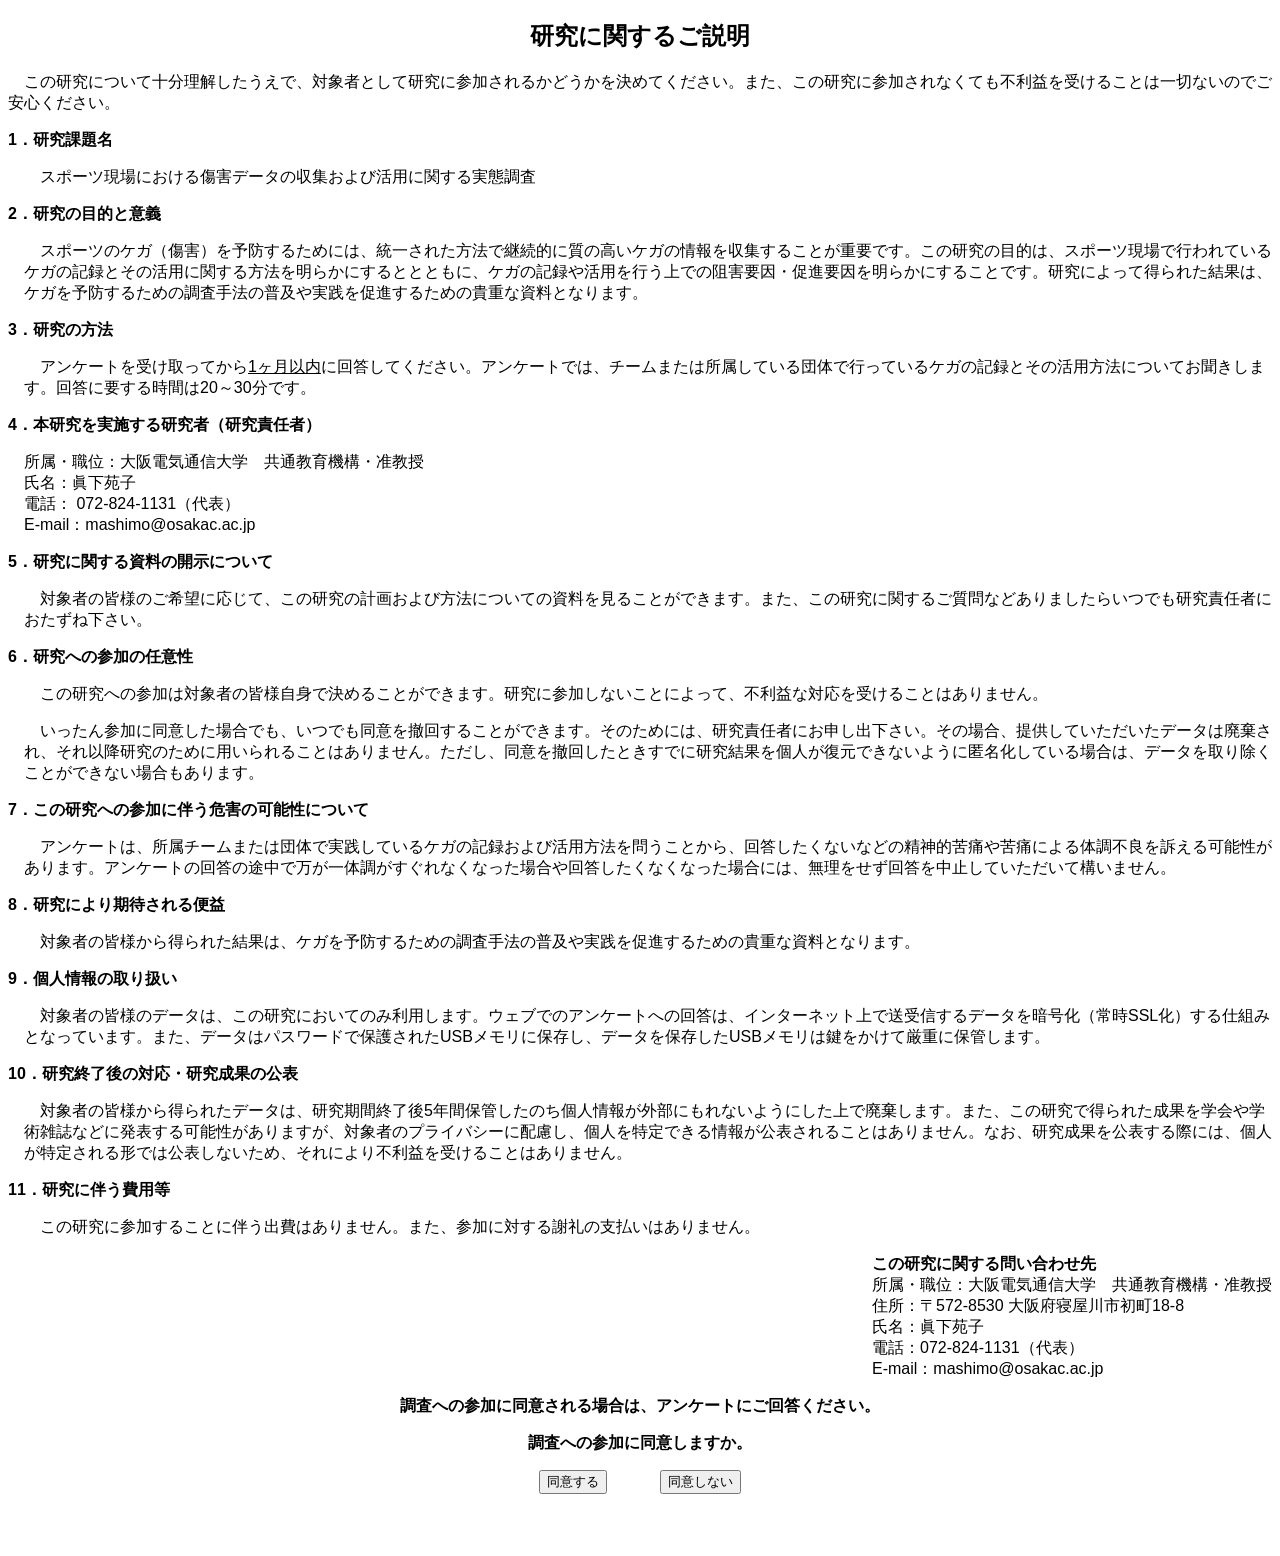
==== index.html @ c56d2116 "Add files via upload" ====
<!DOCTYPE html>
<html>
    <head>
        <meta http-equiv="content-type" content="text/html; charset=utf-8" />
        <meta name="format-detection" content="telephone=no">
        <title>ケガの記録と活用に関するアンケート</title>
        <script src="code.js" type="text/javascript" charset="utf-8"></script>
        <link href="style.css" rel="stylesheet" type="text/css">
    </head>
    <body>

<center>
<h2>研究に関するご説明</h2>
</center>
<p>　この研究について十分理解したうえで、対象者として研究に参加されるかどうかを決めてください。また、この研究に参加されなくても不利益を受けることは一切ないのでご安心ください。</p>

<p><b>1．研究課題名</b></p>
<p class="indent">スポーツ現場における傷害データの収集および活用に関する実態調査</p>

<p><b>2．研究の目的と意義</b></p>
<p class="indent">スポーツのケガ（傷害）を予防するためには、統一された方法で継続的に質の高いケガの情報を収集することが重要です。この研究の目的は、スポーツ現場で行われているケガの記録とその活用に関する方法を明らかにするととともに、ケガの記録や活用を行う上での阻害要因・促進要因を明らかにすることです。研究によって得られた結果は、ケガを予防するための調査手法の普及や実践を促進するための貴重な資料となります。</p>

<p><b>3．研究の方法 </b></p>
<p class="indent">アンケートを受け取ってから<u>1ヶ月以内</u>に回答してください。アンケートでは、チームまたは所属している団体で行っているケガの記録とその活用方法についてお聞きします。回答に要する時間は20～30分です。</p>

<p><b>4．本研究を実施する研究者（研究責任者）</b></p>
<p>　所属・職位：大阪電気通信大学　共通教育機構・准教授
<br>　氏名：眞下苑子
<br>　電話： 072-824-1131（代表）
<br>　E-mail：mashimo@osakac.ac.jp</p>

<p><b>5．研究に関する資料の開示について</b></p>
<p class="indent">対象者の皆様のご希望に応じて、この研究の計画および方法についての資料を見ることができます。また、この研究に関するご質問などありましたらいつでも研究責任者におたずね下さい。</p>

<p><b>6．研究への参加の任意性</b></p>
<p class="indent">この研究への参加は対象者の皆様自身で決めることができます。研究に参加しないことによって、不利益な対応を受けることはありません。</p>
<p class="indent">いったん参加に同意した場合でも、いつでも同意を撤回することができます。そのためには、研究責任者にお申し出下さい。その場合、提供していただいたデータは廃棄され、それ以降研究のために用いられることはありません。ただし、同意を撤回したときすでに研究結果を個人が復元できないように匿名化している場合は、データを取り除くことができない場合もあります。</p>

<p><b>7．この研究への参加に伴う危害の可能性について</b></p>
<p class="indent">アンケートは、所属チームまたは団体で実践しているケガの記録および活用方法を問うことから、回答したくないなどの精神的苦痛や苦痛による体調不良を訴える可能性があります。アンケートの回答の途中で万が一体調がすぐれなくなった場合や回答したくなくなった場合には、無理をせず回答を中止していただいて構いません。</p>

<p><b>8．研究により期待される便益</b></p> 
<p class="indent">対象者の皆様から得られた結果は、ケガを予防するための調査手法の普及や実践を促進するための貴重な資料となります。</p>

<p><b>9．個人情報の取り扱い</b></p>
<p class="indent">対象者の皆様のデータは、この研究においてのみ利用します。ウェブでのアンケートへの回答は、インターネット上で送受信するデータを暗号化（常時SSL化）する仕組みとなっています。また、データはパスワードで保護されたUSBメモリに保存し、データを保存したUSBメモリは鍵をかけて厳重に保管します。</p>

<p><b>10．研究終了後の対応・研究成果の公表</b></p>
<p class="indent">対象者の皆様から得られたデータは、研究期間終了後5年間保管したのち個人情報が外部にもれないようにした上で廃棄します。また、この研究で得られた成果を学会や学術雑誌などに発表する可能性がありますが、対象者のプライバシーに配慮し、個人を特定できる情報が公表されることはありません。なお、研究成果を公表する際には、個人が特定される形では公表しないため、それにより不利益を受けることはありません。</p>

<p><b>11．研究に伴う費用等</b></p>
<p class="indent">この研究に参加することに伴う出費はありません。また、参加に対する謝礼の支払いはありません。</p>

<div class="right">
    <div>
<b>この研究に関する問い合わせ先</b>
<br>所属・職位：大阪電気通信大学　共通教育機構・准教授
<br>住所：〒572-8530  大阪府寝屋川市初町18-8
<br>氏名：眞下苑子 
<br>電話：072-824-1131（代表）
<br>E-mail：mashimo@osakac.ac.jp
    </div>
</div>

<center>
<p><b>調査への参加に同意される場合は、アンケートにご回答ください。</b></p>
<p><b>調査への参加に同意しますか。</b></p>
<button type="button" onclick="location.href='form.html'">同意する</button>
　　　<button type="button" onclick="location.href='disagree.html'">同意しない</button>
</center>
<br>
<br>
<br>
    </body>
</html>
---- style.css ----
.table{
    display: table;
    table-layout: fixed;
    width: 100%;
}

.table .row{
    display: table-row;
}

.table .cellL{
    display: table-cell;
    border: 1px solid #000000;
    text-align: left;
    vertical-align: middle;
    padding: 0.5em;
    width:50%;
}

.table .cellC{
    display: table-cell;
    border: 1px solid #000000;
    text-align: center;
    vertical-align: middle;
    padding: 0.5em;
}

.table .cellCw{
    display: table-cell;
    border: 1px solid #000000;
    text-align: center;
    vertical-align: middle;
    padding: 0.5em;
}

.table .cellR{
    display: table-cell;
    border: 1px solid #000000;
    text-align: right;
    vertical-align: middle;
    padding: 0.5em;
}

.table .cellJ{
    display: table-cell;
    border: 1px solid #000000;
    text-align: justify;
    text-align-last: justify;
    vertical-align: middle;
    padding: 0.5em;
}

/*波線*/
.wavyline{
    text-decoration: underline;
    text-decoration-style: wavy;
}

/*改行なし*/
.nowrap{
    white-space: nowrap;
}

/*メイリオ*/
body{
    font-family:'メイリオ', 'Meiryo','ＭＳ ゴシック','Hiragino Kaku Gothic ProN','ヒラギノ角ゴ ProN W3',sans-serif;
}

p{
    font-family:'メイリオ', 'Meiryo','ＭＳ ゴシック','Hiragino Kaku Gothic ProN','ヒラギノ角ゴ ProN W3',sans-serif;
}

p.indent{
    text-indent: 1em;
    padding-left: 1em;
}

h2{
    font-family:'メイリオ', 'Meiryo','ＭＳ ゴシック','Hiragino Kaku Gothic ProN','ヒラギノ角ゴ ProN W3',sans-serif;
}

/*テキストボックス*/
.txtbox{
    width: 100em;
    max-width: 100%;
}

.right{
    display: flex;
    justify-content: flex-end;
}

.left{
    text-align: left;
}
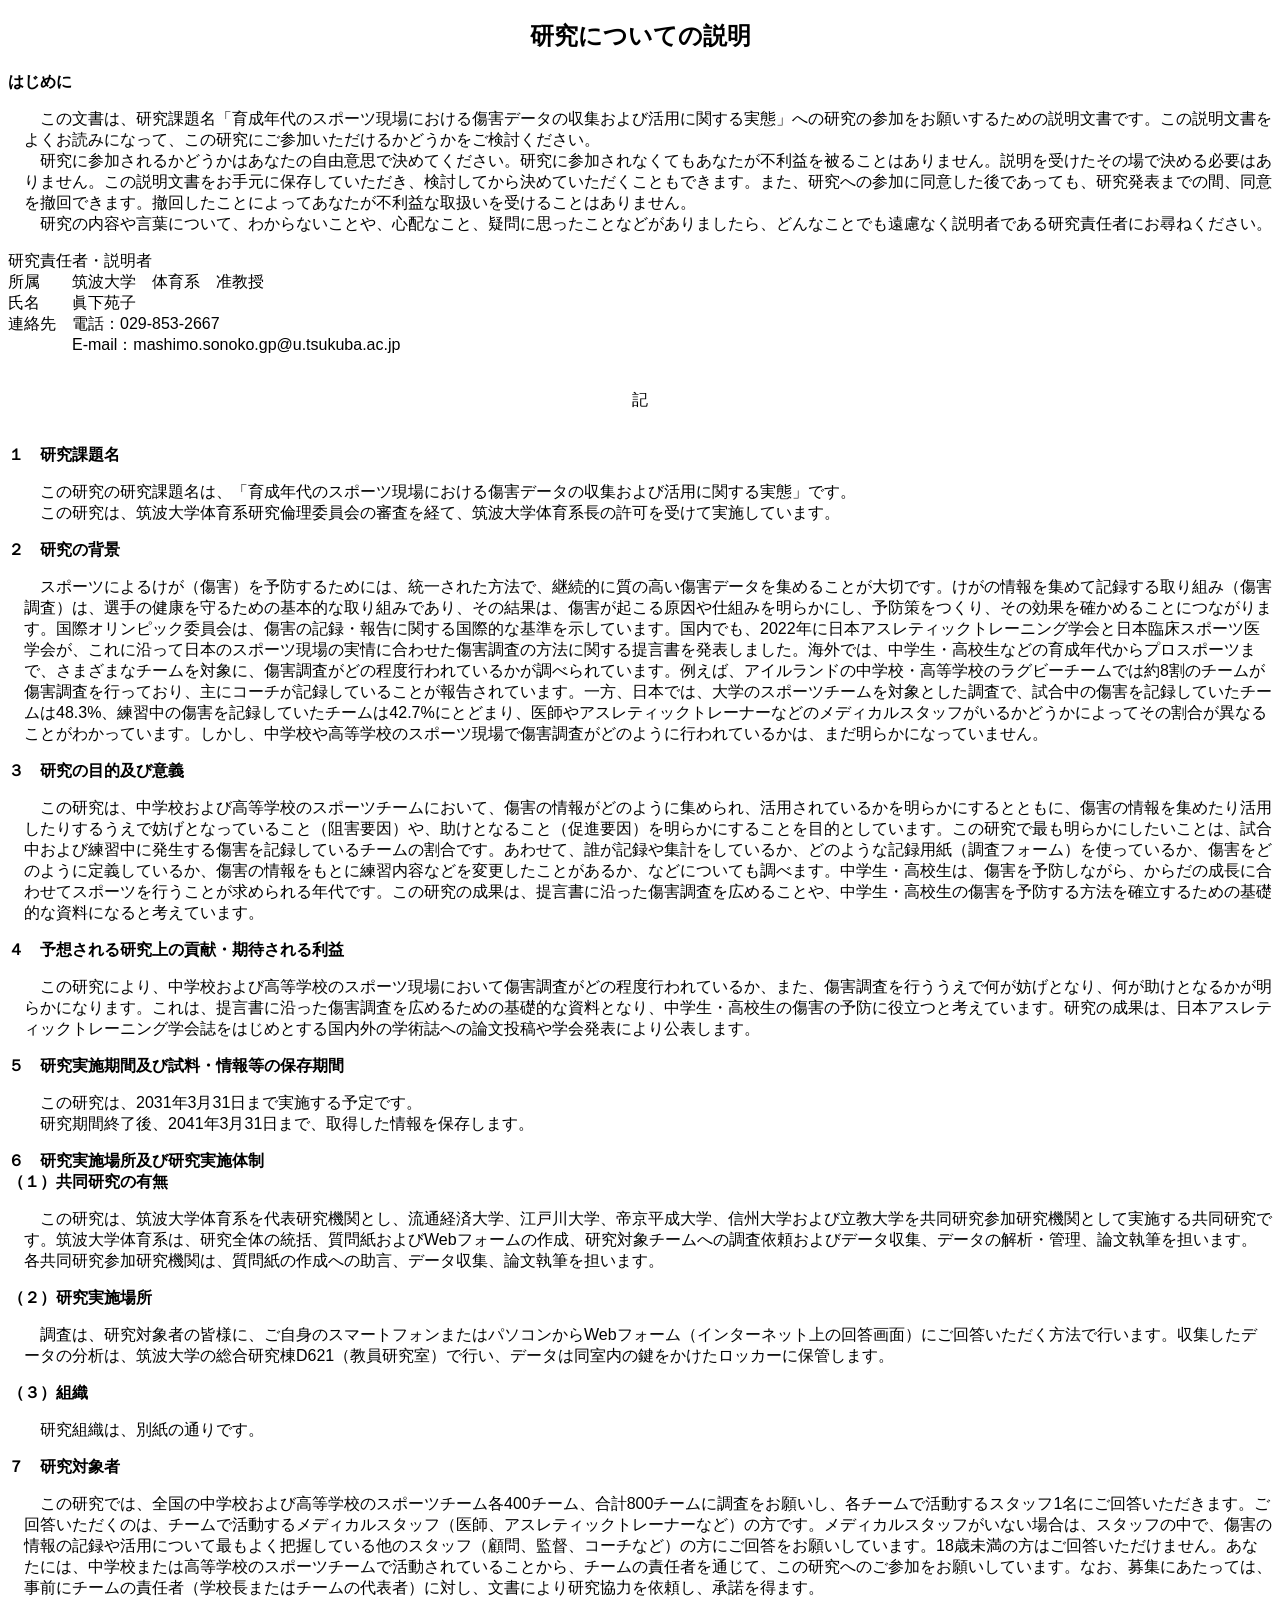
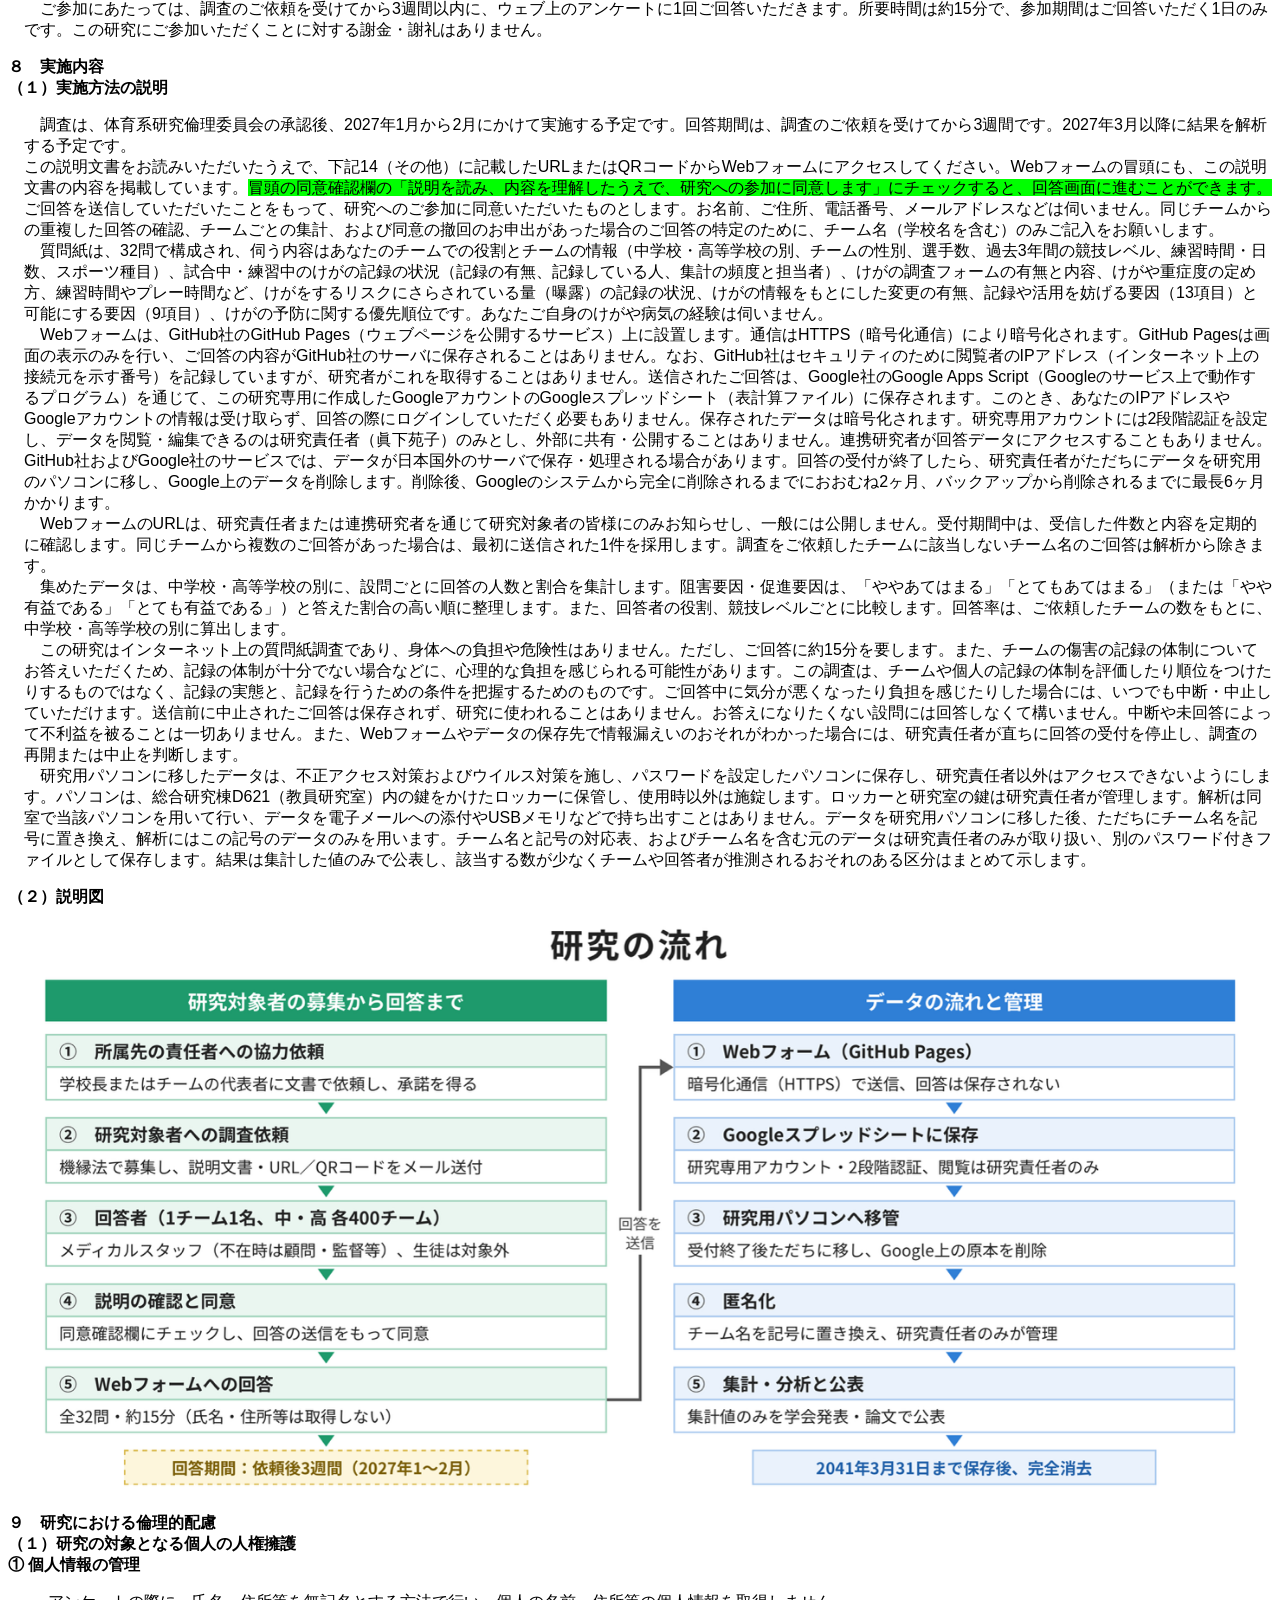
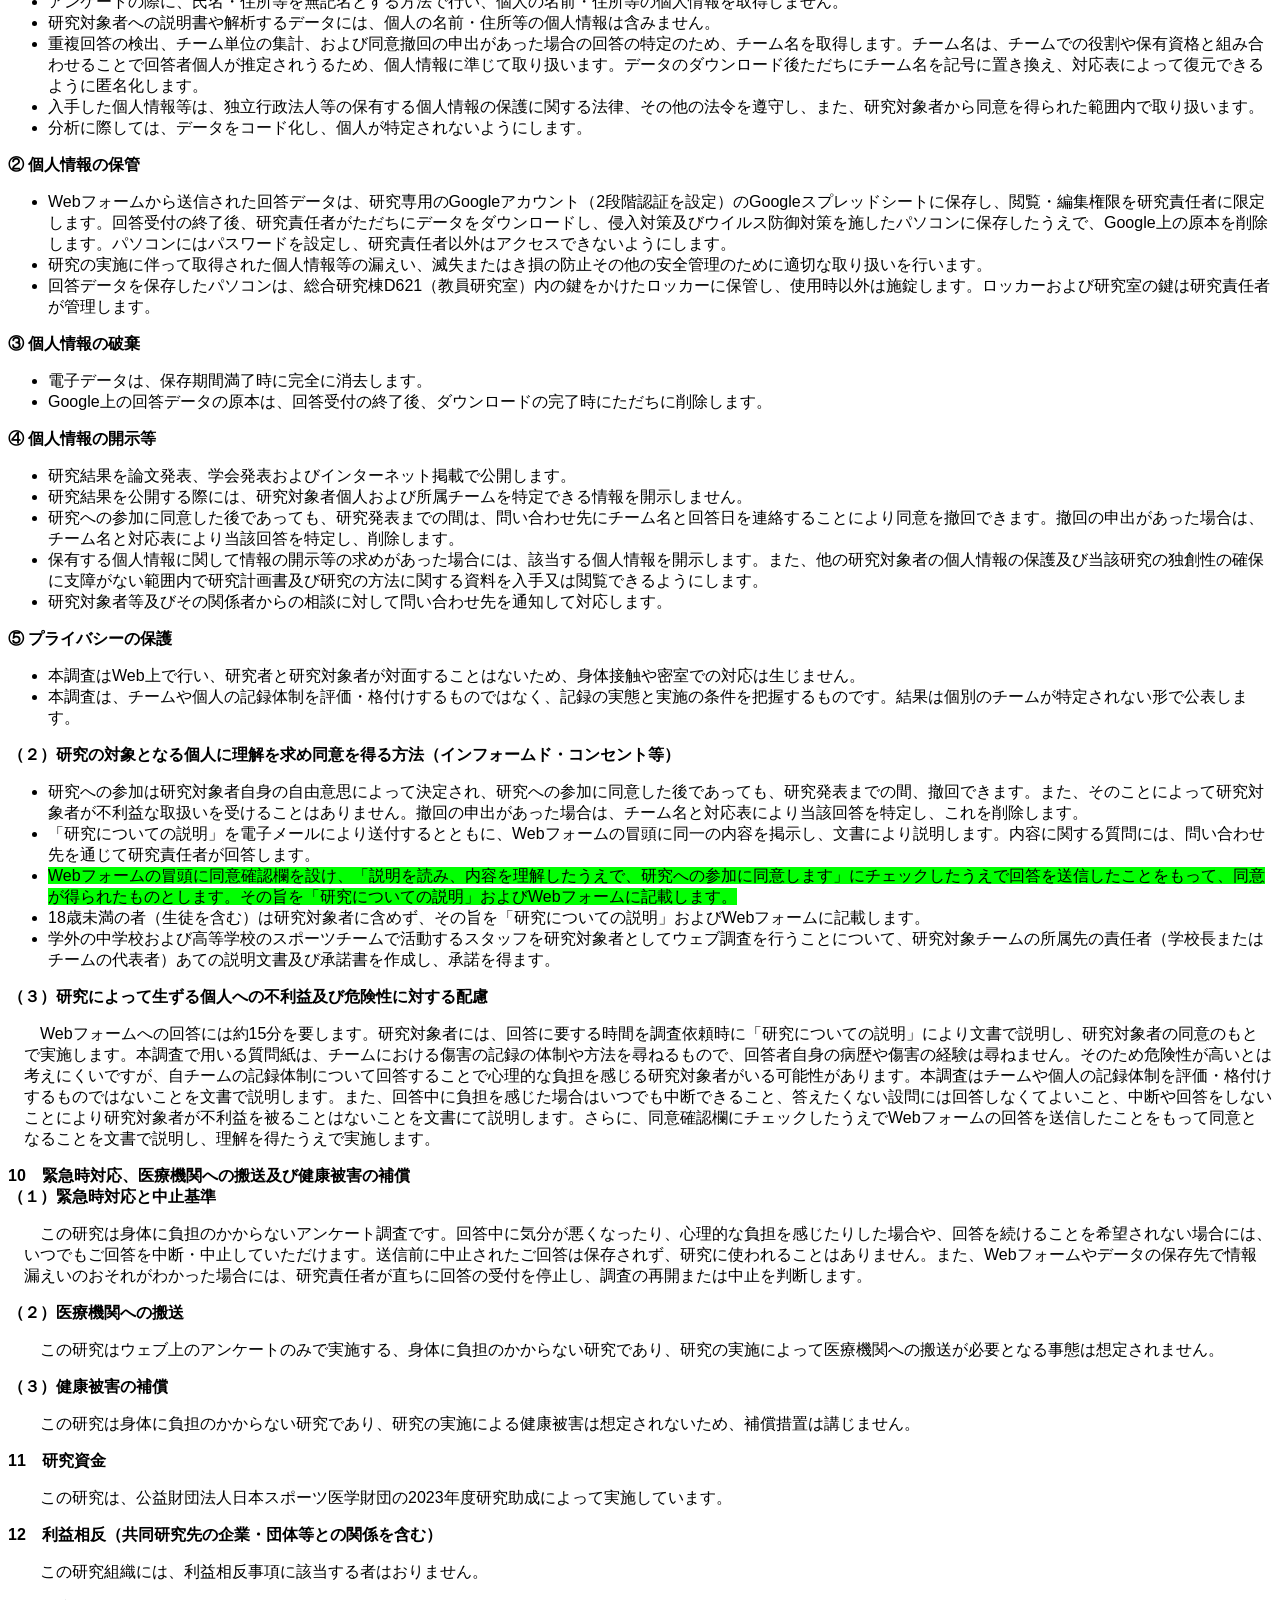
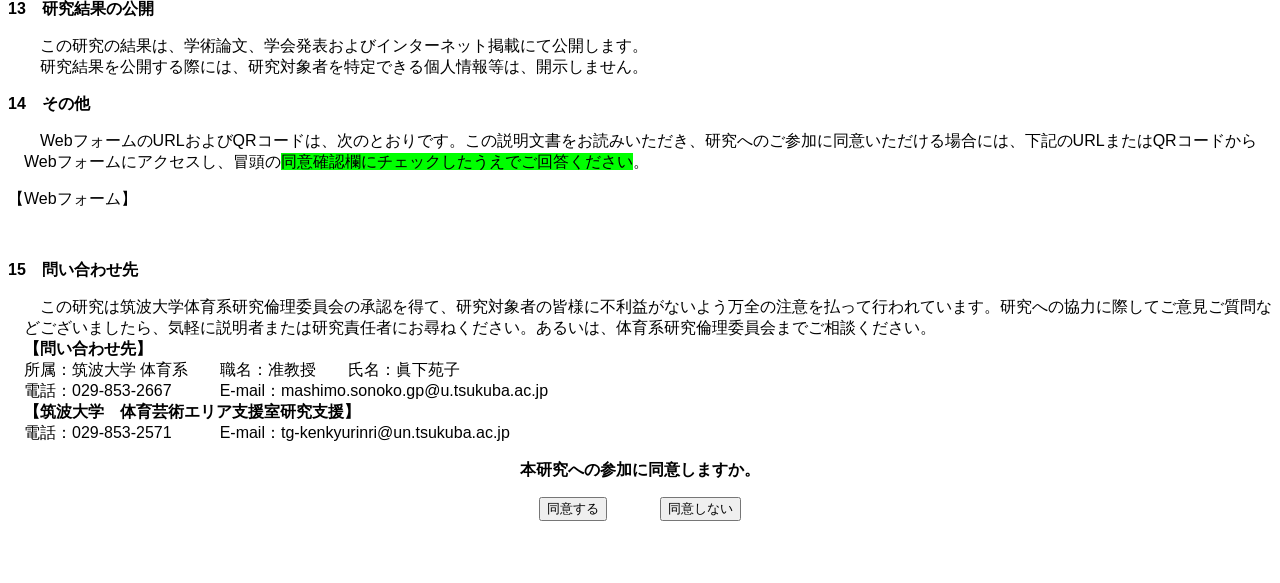
==== commit 2a727128: "Add files via upload" ====
--- a/index.html
+++ b/index.html
@@ -10,62 +10,153 @@
     <body>
 
 <center>
-<h2>研究に関するご説明</h2>
+<h2>研究についての説明</h2>
 </center>
-<p>　この研究について十分理解したうえで、対象者として研究に参加されるかどうかを決めてください。また、この研究に参加されなくても不利益を受けることは一切ないのでご安心ください。</p>
+<p><b>はじめに</b></p>
+<p class="indent">この文書は、研究課題名「育成年代のスポーツ現場における傷害データの収集および活用に関する実態」への研究の参加をお願いするための説明文書です。この説明文書をよくお読みになって、この研究にご参加いただけるかどうかをご検討ください。
+<br>　研究に参加されるかどうかはあなたの自由意思で決めてください。研究に参加されなくてもあなたが不利益を被ることはありません。説明を受けたその場で決める必要はありません。この説明文書をお手元に保存していただき、検討してから決めていただくこともできます。また、研究への参加に同意した後であっても、研究発表までの間、同意を撤回できます。撤回したことによってあなたが不利益な取扱いを受けることはありません。
+<br>　研究の内容や言葉について、わからないことや、心配なこと、疑問に思ったことなどがありましたら、どんなことでも遠慮なく説明者である研究責任者にお尋ねください。</p>
 
-<p><b>1．研究課題名</b></p>
-<p class="indent">スポーツ現場における傷害データの収集および活用に関する実態調査</p>
+<p>研究責任者・説明者
+<br>所属　　筑波大学　体育系　准教授
+<br>氏名　　眞下苑子
+<br>連絡先　電話：029-853-2667
+<br>　　　　E-mail：mashimo.sonoko.gp@u.tsukuba.ac.jp</p>
 
-<p><b>2．研究の目的と意義</b></p>
-<p class="indent">スポーツのケガ（傷害）を予防するためには、統一された方法で継続的に質の高いケガの情報を収集することが重要です。この研究の目的は、スポーツ現場で行われているケガの記録とその活用に関する方法を明らかにするととともに、ケガの記録や活用を行う上での阻害要因・促進要因を明らかにすることです。研究によって得られた結果は、ケガを予防するための調査手法の普及や実践を促進するための貴重な資料となります。</p>
+<br>
+<center>
+記
+</center>
+<br>
 
-<p><b>3．研究の方法 </b></p>
-<p class="indent">アンケートを受け取ってから<u>1ヶ月以内</u>に回答してください。アンケートでは、チームまたは所属している団体で行っているケガの記録とその活用方法についてお聞きします。回答に要する時間は20～30分です。</p>
+<p><b>１　研究課題名</b></p>
+<p class="indent">この研究の研究課題名は、「育成年代のスポーツ現場における傷害データの収集および活用に関する実態」です。
+<br>　この研究は、筑波大学体育系研究倫理委員会の審査を経て、筑波大学体育系長の許可を受けて実施しています。</p>
 
-<p><b>4．本研究を実施する研究者（研究責任者）</b></p>
-<p>　所属・職位：大阪電気通信大学　共通教育機構・准教授
-<br>　氏名：眞下苑子
-<br>　電話： 072-824-1131（代表）
-<br>　E-mail：mashimo@osakac.ac.jp</p>
+<p><b>２　研究の背景</b></p>
+<p class="indent">スポーツによるけが（傷害）を予防するためには、統一された方法で、継続的に質の高い傷害データを集めることが大切です。けがの情報を集めて記録する取り組み（傷害調査）は、選手の健康を守るための基本的な取り組みであり、その結果は、傷害が起こる原因や仕組みを明らかにし、予防策をつくり、その効果を確かめることにつながります。国際オリンピック委員会は、傷害の記録・報告に関する国際的な基準を示しています。国内でも、2022年に日本アスレティックトレーニング学会と日本臨床スポーツ医学会が、これに沿って日本のスポーツ現場の実情に合わせた傷害調査の方法に関する提言書を発表しました。海外では、中学生・高校生などの育成年代からプロスポーツまで、さまざまなチームを対象に、傷害調査がどの程度行われているかが調べられています。例えば、アイルランドの中学校・高等学校のラグビーチームでは約8割のチームが傷害調査を行っており、主にコーチが記録していることが報告されています。一方、日本では、大学のスポーツチームを対象とした調査で、試合中の傷害を記録していたチームは48.3%、練習中の傷害を記録していたチームは42.7%にとどまり、医師やアスレティックトレーナーなどのメディカルスタッフがいるかどうかによってその割合が異なることがわかっています。しかし、中学校や高等学校のスポーツ現場で傷害調査がどのように行われているかは、まだ明らかになっていません。</p>
 
-<p><b>5．研究に関する資料の開示について</b></p>
-<p class="indent">対象者の皆様のご希望に応じて、この研究の計画および方法についての資料を見ることができます。また、この研究に関するご質問などありましたらいつでも研究責任者におたずね下さい。</p>
+<p><b>３　研究の目的及び意義</b></p>
+<p class="indent">この研究は、中学校および高等学校のスポーツチームにおいて、傷害の情報がどのように集められ、活用されているかを明らかにするとともに、傷害の情報を集めたり活用したりするうえで妨げとなっていること（阻害要因）や、助けとなること（促進要因）を明らかにすることを目的としています。この研究で最も明らかにしたいことは、試合中および練習中に発生する傷害を記録しているチームの割合です。あわせて、誰が記録や集計をしているか、どのような記録用紙（調査フォーム）を使っているか、傷害をどのように定義しているか、傷害の情報をもとに練習内容などを変更したことがあるか、などについても調べます。中学生・高校生は、傷害を予防しながら、からだの成長に合わせてスポーツを行うことが求められる年代です。この研究の成果は、提言書に沿った傷害調査を広めることや、中学生・高校生の傷害を予防する方法を確立するための基礎的な資料になると考えています。</p>
 
-<p><b>6．研究への参加の任意性</b></p>
-<p class="indent">この研究への参加は対象者の皆様自身で決めることができます。研究に参加しないことによって、不利益な対応を受けることはありません。</p>
-<p class="indent">いったん参加に同意した場合でも、いつでも同意を撤回することができます。そのためには、研究責任者にお申し出下さい。その場合、提供していただいたデータは廃棄され、それ以降研究のために用いられることはありません。ただし、同意を撤回したときすでに研究結果を個人が復元できないように匿名化している場合は、データを取り除くことができない場合もあります。</p>
+<p><b>４　予想される研究上の貢献・期待される利益</b></p>
+<p class="indent">この研究により、中学校および高等学校のスポーツ現場において傷害調査がどの程度行われているか、また、傷害調査を行ううえで何が妨げとなり、何が助けとなるかが明らかになります。これは、提言書に沿った傷害調査を広めるための基礎的な資料となり、中学生・高校生の傷害の予防に役立つと考えています。研究の成果は、日本アスレティックトレーニング学会誌をはじめとする国内外の学術誌への論文投稿や学会発表により公表します。</p>
 
-<p><b>7．この研究への参加に伴う危害の可能性について</b></p>
-<p class="indent">アンケートは、所属チームまたは団体で実践しているケガの記録および活用方法を問うことから、回答したくないなどの精神的苦痛や苦痛による体調不良を訴える可能性があります。アンケートの回答の途中で万が一体調がすぐれなくなった場合や回答したくなくなった場合には、無理をせず回答を中止していただいて構いません。</p>
+<p><b>５　研究実施期間及び試料・情報等の保存期間</b></p>
+<p class="indent">この研究は、2031年3月31日まで実施する予定です。
+<br>　研究期間終了後、2041年3月31日まで、取得した情報を保存します。</p>
 
-<p><b>8．研究により期待される便益</b></p> 
-<p class="indent">対象者の皆様から得られた結果は、ケガを予防するための調査手法の普及や実践を促進するための貴重な資料となります。</p>
+<p><b>６　研究実施場所及び研究実施体制
+<br>（１）共同研究の有無</b></p>
+<p class="indent">この研究は、筑波大学体育系を代表研究機関とし、流通経済大学、江戸川大学、帝京平成大学、信州大学および立教大学を共同研究参加研究機関として実施する共同研究です。筑波大学体育系は、研究全体の統括、質問紙およびWebフォームの作成、研究対象チームへの調査依頼およびデータ収集、データの解析・管理、論文執筆を担います。各共同研究参加研究機関は、質問紙の作成への助言、データ収集、論文執筆を担います。</p>
 
-<p><b>9．個人情報の取り扱い</b></p>
-<p class="indent">対象者の皆様のデータは、この研究においてのみ利用します。ウェブでのアンケートへの回答は、インターネット上で送受信するデータを暗号化（常時SSL化）する仕組みとなっています。また、データはパスワードで保護されたUSBメモリに保存し、データを保存したUSBメモリは鍵をかけて厳重に保管します。</p>
+<p><b>（２）研究実施場所</b></p>
+<p class="indent">調査は、研究対象者の皆様に、ご自身のスマートフォンまたはパソコンからWebフォーム（インターネット上の回答画面）にご回答いただく方法で行います。収集したデータの分析は、筑波大学の総合研究棟D621（教員研究室）で行い、データは同室内の鍵をかけたロッカーに保管します。</p>
 
-<p><b>10．研究終了後の対応・研究成果の公表</b></p>
-<p class="indent">対象者の皆様から得られたデータは、研究期間終了後5年間保管したのち個人情報が外部にもれないようにした上で廃棄します。また、この研究で得られた成果を学会や学術雑誌などに発表する可能性がありますが、対象者のプライバシーに配慮し、個人を特定できる情報が公表されることはありません。なお、研究成果を公表する際には、個人が特定される形では公表しないため、それにより不利益を受けることはありません。</p>
+<p><b>（３）組織</b></p>
+<p class="indent">研究組織は、別紙の通りです。</p>
 
-<p><b>11．研究に伴う費用等</b></p>
-<p class="indent">この研究に参加することに伴う出費はありません。また、参加に対する謝礼の支払いはありません。</p>
+<p><b>７　研究対象者</b></p>
+<p class="indent">この研究では、全国の中学校および高等学校のスポーツチーム各400チーム、合計800チームに調査をお願いし、各チームで活動するスタッフ1名にご回答いただきます。ご回答いただくのは、チームで活動するメディカルスタッフ（医師、アスレティックトレーナーなど）の方です。メディカルスタッフがいない場合は、スタッフの中で、傷害の情報の記録や活用について最もよく把握している他のスタッフ（顧問、監督、コーチなど）の方にご回答をお願いしています。18歳未満の方はご回答いただけません。あなたには、中学校または高等学校のスポーツチームで活動されていることから、チームの責任者を通じて、この研究へのご参加をお願いしています。なお、募集にあたっては、事前にチームの責任者（学校長またはチームの代表者）に対し、文書により研究協力を依頼し、承諾を得ます。
+<br>　ご参加にあたっては、調査のご依頼を受けてから3週間以内に、ウェブ上のアンケートに1回ご回答いただきます。所要時間は約15分で、参加期間はご回答いただく1日のみです。この研究にご参加いただくことに対する謝金・謝礼はありません。</p>
 
-<div class="right">
-    <div>
-<b>この研究に関する問い合わせ先</b>
-<br>所属・職位：大阪電気通信大学　共通教育機構・准教授
-<br>住所：〒572-8530  大阪府寝屋川市初町18-8
-<br>氏名：眞下苑子 
-<br>電話：072-824-1131（代表）
-<br>E-mail：mashimo@osakac.ac.jp
-    </div>
-</div>
+<p><b>８　実施内容
+<br>（１）実施方法の説明</b></p>
+<p class="indent">調査は、体育系研究倫理委員会の承認後、2027年1月から2月にかけて実施する予定です。回答期間は、調査のご依頼を受けてから3週間です。2027年3月以降に結果を解析する予定です。
+<br>この説明文書をお読みいただいたうえで、下記14（その他）に記載したURLまたはQRコードからWebフォームにアクセスしてください。Webフォームの冒頭にも、この説明文書の内容を掲載しています。<mark class="green">冒頭の同意確認欄の「説明を読み、内容を理解したうえで、研究への参加に同意します」にチェックすると、回答画面に進むことができます。</mark>ご回答を送信していただいたことをもって、研究へのご参加に同意いただいたものとします。お名前、ご住所、電話番号、メールアドレスなどは伺いません。同じチームからの重複した回答の確認、チームごとの集計、および同意の撤回のお申出があった場合のご回答の特定のために、チーム名（学校名を含む）のみご記入をお願いします。
+<br>　質問紙は、32問で構成され、伺う内容はあなたのチームでの役割とチームの情報（中学校・高等学校の別、チームの性別、選手数、過去3年間の競技レベル、練習時間・日数、スポーツ種目）、試合中・練習中のけがの記録の状況（記録の有無、記録している人、集計の頻度と担当者）、けがの調査フォームの有無と内容、けがや重症度の定め方、練習時間やプレー時間など、けがをするリスクにさらされている量（曝露）の記録の状況、けがの情報をもとにした変更の有無、記録や活用を妨げる要因（13項目）と可能にする要因（9項目）、けがの予防に関する優先順位です。あなたご自身のけがや病気の経験は伺いません。
+<br>　Webフォームは、GitHub社のGitHub Pages（ウェブページを公開するサービス）上に設置します。通信はHTTPS（暗号化通信）により暗号化されます。GitHub Pagesは画面の表示のみを行い、ご回答の内容がGitHub社のサーバに保存されることはありません。なお、GitHub社はセキュリティのために閲覧者のIPアドレス（インターネット上の接続元を示す番号）を記録していますが、研究者がこれを取得することはありません。送信されたご回答は、Google社のGoogle Apps Script（Googleのサービス上で動作するプログラム）を通じて、この研究専用に作成したGoogleアカウントのGoogleスプレッドシート（表計算ファイル）に保存されます。このとき、あなたのIPアドレスやGoogleアカウントの情報は受け取らず、回答の際にログインしていただく必要もありません。保存されたデータは暗号化されます。研究専用アカウントには2段階認証を設定し、データを閲覧・編集できるのは研究責任者（眞下苑子）のみとし、外部に共有・公開することはありません。連携研究者が回答データにアクセスすることもありません。GitHub社およびGoogle社のサービスでは、データが日本国外のサーバで保存・処理される場合があります。回答の受付が終了したら、研究責任者がただちにデータを研究用のパソコンに移し、Google上のデータを削除します。削除後、Googleのシステムから完全に削除されるまでにおおむね2ヶ月、バックアップから削除されるまでに最長6ヶ月かかります。
+<br>　WebフォームのURLは、研究責任者または連携研究者を通じて研究対象者の皆様にのみお知らせし、一般には公開しません。受付期間中は、受信した件数と内容を定期的に確認します。同じチームから複数のご回答があった場合は、最初に送信された1件を採用します。調査をご依頼したチームに該当しないチーム名のご回答は解析から除きます。
+<br>　集めたデータは、中学校・高等学校の別に、設問ごとに回答の人数と割合を集計します。阻害要因・促進要因は、「ややあてはまる」「とてもあてはまる」（または「やや有益である」「とても有益である」）と答えた割合の高い順に整理します。また、回答者の役割、競技レベルごとに比較します。回答率は、ご依頼したチームの数をもとに、中学校・高等学校の別に算出します。
+<br>　この研究はインターネット上の質問紙調査であり、身体への負担や危険性はありません。ただし、ご回答に約15分を要します。また、チームの傷害の記録の体制についてお答えいただくため、記録の体制が十分でない場合などに、心理的な負担を感じられる可能性があります。この調査は、チームや個人の記録の体制を評価したり順位をつけたりするものではなく、記録の実態と、記録を行うための条件を把握するためのものです。ご回答中に気分が悪くなったり負担を感じたりした場合には、いつでも中断・中止していただけます。送信前に中止されたご回答は保存されず、研究に使われることはありません。お答えになりたくない設問には回答しなくて構いません。中断や未回答によって不利益を被ることは一切ありません。また、Webフォームやデータの保存先で情報漏えいのおそれがわかった場合には、研究責任者が直ちに回答の受付を停止し、調査の再開または中止を判断します。
+<br>　研究用パソコンに移したデータは、不正アクセス対策およびウイルス対策を施し、パスワードを設定したパソコンに保存し、研究責任者以外はアクセスできないようにします。パソコンは、総合研究棟D621（教員研究室）内の鍵をかけたロッカーに保管し、使用時以外は施錠します。ロッカーと研究室の鍵は研究責任者が管理します。解析は同室で当該パソコンを用いて行い、データを電子メールへの添付やUSBメモリなどで持ち出すことはありません。データを研究用パソコンに移した後、ただちにチーム名を記号に置き換え、解析にはこの記号のデータのみを用います。チーム名と記号の対応表、およびチーム名を含む元のデータは研究責任者のみが取り扱い、別のパスワード付きファイルとして保存します。結果は集計した値のみで公表し、該当する数が少なくチームや回答者が推測されるおそれのある区分はまとめて示します。</p>
+
+<p><b>（２）説明図</b></p>
+ <center>
+<img src="flow.png" width="95%">
+ </center>
+
+<p><b>９　研究における倫理的配慮
+<br>（１）研究の対象となる個人の人権擁護
+<br>① 個人情報の管理</b></p>
+<ul>
+    <li>アンケートの際に、氏名・住所等を無記名とする方法で行い、個人の名前・住所等の個人情報を取得しません。</li>
+    <li>研究対象者への説明書や解析するデータには、個人の名前・住所等の個人情報は含みません。</li>
+    <li>重複回答の検出、チーム単位の集計、および同意撤回の申出があった場合の回答の特定のため、チーム名を取得します。チーム名は、チームでの役割や保有資格と組み合わせることで回答者個人が推定されうるため、個人情報に準じて取り扱います。データのダウンロード後ただちにチーム名を記号に置き換え、対応表によって復元できるように匿名化します。</li>
+    <li>入手した個人情報等は、独立行政法人等の保有する個人情報の保護に関する法律、その他の法令を遵守し、また、研究対象者から同意を得られた範囲内で取り扱います。</li>
+    <li>分析に際しては、データをコード化し、個人が特定されないようにします。</li>
+</ul>
+<p><b>② 個人情報の保管</b></p>
+<ul>
+    <li>Webフォームから送信された回答データは、研究専用のGoogleアカウント（2段階認証を設定）のGoogleスプレッドシートに保存し、閲覧・編集権限を研究責任者に限定します。回答受付の終了後、研究責任者がただちにデータをダウンロードし、侵入対策及びウイルス防御対策を施したパソコンに保存したうえで、Google上の原本を削除します。パソコンにはパスワードを設定し、研究責任者以外はアクセスできないようにします。</li>
+    <li>研究の実施に伴って取得された個人情報等の漏えい、滅失またはき損の防止その他の安全管理のために適切な取り扱いを行います。</li>
+    <li>回答データを保存したパソコンは、総合研究棟D621（教員研究室）内の鍵をかけたロッカーに保管し、使用時以外は施錠します。ロッカーおよび研究室の鍵は研究責任者が管理します。</li>
+</ul>
+<p><b>③ 個人情報の破棄</b></p>
+<ul>
+    <li>電子データは、保存期間満了時に完全に消去します。</li>
+    <li>Google上の回答データの原本は、回答受付の終了後、ダウンロードの完了時にただちに削除します。</li>
+</ul>
+<p><b>④ 個人情報の開示等</b></p>
+<ul>
+    <li>研究結果を論文発表、学会発表およびインターネット掲載で公開します。</li>
+    <li>研究結果を公開する際には、研究対象者個人および所属チームを特定できる情報を開示しません。</li>
+    <li>研究への参加に同意した後であっても、研究発表までの間は、問い合わせ先にチーム名と回答日を連絡することにより同意を撤回できます。撤回の申出があった場合は、チーム名と対応表により当該回答を特定し、削除します。</li>
+    <li>保有する個人情報に関して情報の開示等の求めがあった場合には、該当する個人情報を開示します。また、他の研究対象者の個人情報の保護及び当該研究の独創性の確保に支障がない範囲内で研究計画書及び研究の方法に関する資料を入手又は閲覧できるようにします。</li>
+    <li>研究対象者等及びその関係者からの相談に対して問い合わせ先を通知して対応します。</li>
+</ul>
+<p><b>⑤ プライバシーの保護</b></p>
+<ul>
+    <li>本調査はWeb上で行い、研究者と研究対象者が対面することはないため、身体接触や密室での対応は生じません。</li>
+    <li>本調査は、チームや個人の記録体制を評価・格付けするものではなく、記録の実態と実施の条件を把握するものです。結果は個別のチームが特定されない形で公表します。</li>
+</ul>
+<p><b>（２）研究の対象となる個人に理解を求め同意を得る方法（インフォームド・コンセント等）</b></p>
+<ul>
+    <li>研究への参加は研究対象者自身の自由意思によって決定され、研究への参加に同意した後であっても、研究発表までの間、撤回できます。また、そのことによって研究対象者が不利益な取扱いを受けることはありません。撤回の申出があった場合は、チーム名と対応表により当該回答を特定し、これを削除します。</li>
+    <li>「研究についての説明」を電子メールにより送付するとともに、Webフォームの冒頭に同一の内容を掲示し、文書により説明します。内容に関する質問には、問い合わせ先を通じて研究責任者が回答します。</li>
+    <li><mark class="green">Webフォームの冒頭に同意確認欄を設け、「説明を読み、内容を理解したうえで、研究への参加に同意します」にチェックしたうえで回答を送信したことをもって、同意が得られたものとします。その旨を「研究についての説明」およびWebフォームに記載します。</mark></li>
+    <li>18歳未満の者（生徒を含む）は研究対象者に含めず、その旨を「研究についての説明」およびWebフォームに記載します。</li>
+    <li>学外の中学校および高等学校のスポーツチームで活動するスタッフを研究対象者としてウェブ調査を行うことについて、研究対象チームの所属先の責任者（学校長またはチームの代表者）あての説明文書及び承諾書を作成し、承諾を得ます。</li>
+</ul>
+<p><b>（３）研究によって生ずる個人への不利益及び危険性に対する配慮</b></p>
+<p class="indent">Webフォームへの回答には約15分を要します。研究対象者には、回答に要する時間を調査依頼時に「研究についての説明」により文書で説明し、研究対象者の同意のもとで実施します。本調査で用いる質問紙は、チームにおける傷害の記録の体制や方法を尋ねるもので、回答者自身の病歴や傷害の経験は尋ねません。そのため危険性が高いとは考えにくいですが、自チームの記録体制について回答することで心理的な負担を感じる研究対象者がいる可能性があります。本調査はチームや個人の記録体制を評価・格付けするものではないことを文書で説明します。また、回答中に負担を感じた場合はいつでも中断できること、答えたくない設問には回答しなくてよいこと、中断や回答をしないことにより研究対象者が不利益を被ることはないことを文書にて説明します。さらに、同意確認欄にチェックしたうえでWebフォームの回答を送信したことをもって同意となることを文書で説明し、理解を得たうえで実施します。</p>
+
+<p><b>10　緊急時対応、医療機関への搬送及び健康被害の補償
+<br>（１）緊急時対応と中止基準</b></p>
+<p class="indent">この研究は身体に負担のかからないアンケート調査です。回答中に気分が悪くなったり、心理的な負担を感じたりした場合や、回答を続けることを希望されない場合には、いつでもご回答を中断・中止していただけます。送信前に中止されたご回答は保存されず、研究に使われることはありません。また、Webフォームやデータの保存先で情報漏えいのおそれがわかった場合には、研究責任者が直ちに回答の受付を停止し、調査の再開または中止を判断します。</p>
+<p><b>（２）医療機関への搬送</b></p>
+<p class="indent">この研究はウェブ上のアンケートのみで実施する、身体に負担のかからない研究であり、研究の実施によって医療機関への搬送が必要となる事態は想定されません。</p>
+<p><b>（３）健康被害の補償</b></p>
+<p class="indent">この研究は身体に負担のかからない研究であり、研究の実施による健康被害は想定されないため、補償措置は講じません。</p>
+
+<p><b>11　研究資金</b></p>
+<p class="indent">この研究は、公益財団法人日本スポーツ医学財団の2023年度研究助成によって実施しています。</p>
+
+<p><b>12　利益相反（共同研究先の企業・団体等との関係を含む）</b></p>
+<p class="indent">この研究組織には、利益相反事項に該当する者はおりません。</p>
+
+<p><b>13　研究結果の公開</b></p>
+<p class="indent">この研究の結果は、学術論文、学会発表およびインターネット掲載にて公開します。
+<br>　研究結果を公開する際には、研究対象者を特定できる個人情報等は、開示しません。</p>
+
+<p><b>14　その他</b></p>
+<p class="indent">WebフォームのURLおよびQRコードは、次のとおりです。この説明文書をお読みいただき、研究へのご参加に同意いただける場合には、下記のURLまたはQRコードからWebフォームにアクセスし、冒頭の<mark class="green">同意確認欄にチェックしたうえでご回答ください</mark>。</p>
+
+<p>【Webフォーム】</p>
+<br>
+
+
+<p><b>15　問い合わせ先</b></p>
+<p class="indent">この研究は筑波大学体育系研究倫理委員会の承認を得て、研究対象者の皆様に不利益がないよう万全の注意を払って行われています。研究への協力に際してご意見ご質問などございましたら、気軽に説明者または研究責任者にお尋ねください。あるいは、体育系研究倫理委員会までご相談ください。
+<br><b>【問い合わせ先】</b>
+<br>所属：筑波大学 体育系　　職名：准教授　　氏名：眞下苑子
+<br>電話：029-853-2667　　　E-mail：mashimo.sonoko.gp@u.tsukuba.ac.jp
+<br><b>【筑波大学　体育芸術エリア支援室研究支援】</b>
+<br>電話：029-853-2571　　　E-mail：tg-kenkyurinri@un.tsukuba.ac.jp</p>
 
 <center>
-<p><b>調査への参加に同意される場合は、アンケートにご回答ください。</b></p>
-<p><b>調査への参加に同意しますか。</b></p>
-<button type="button" onclick="location.href='form.html'">同意する</button>
+<p><b>本研究への参加に同意しますか。</b></p>
+<button type="button" onclick="location.href='consent.html'">同意する</button>
 　　　<button type="button" onclick="location.href='disagree.html'">同意しない</button>
 </center>
 <br>
--- a/style.css
+++ b/style.css
@@ -75,6 +75,11 @@
     padding-left: 1em;
 }
 
+p.hanging{
+    margin-left: 4em;
+    text-indent: -3em;
+}
+
 h2{
     font-family:'メイリオ', 'Meiryo','ＭＳ ゴシック','Hiragino Kaku Gothic ProN','ヒラギノ角ゴ ProN W3',sans-serif;
 }
@@ -92,4 +97,8 @@
 
 .left{
     text-align: left;
+}
+
+mark.green{
+    background-color: lime;
 }
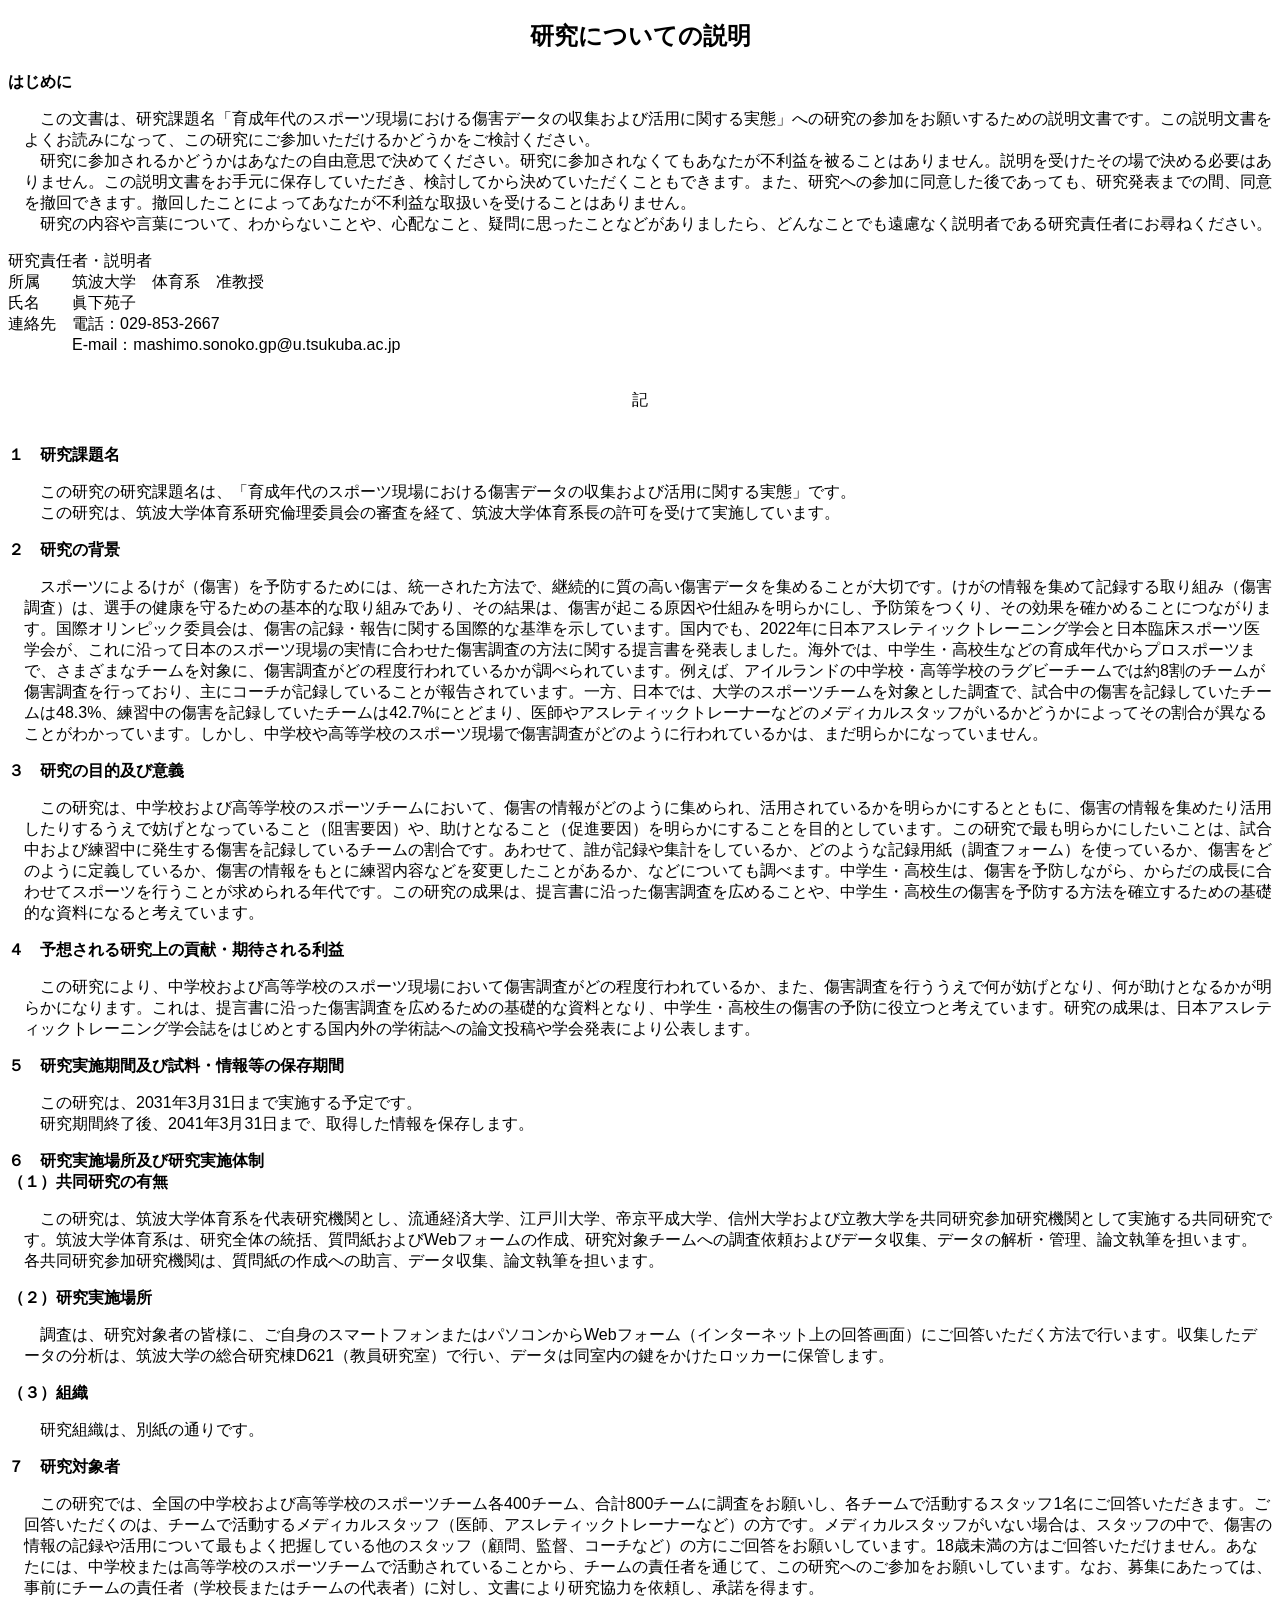
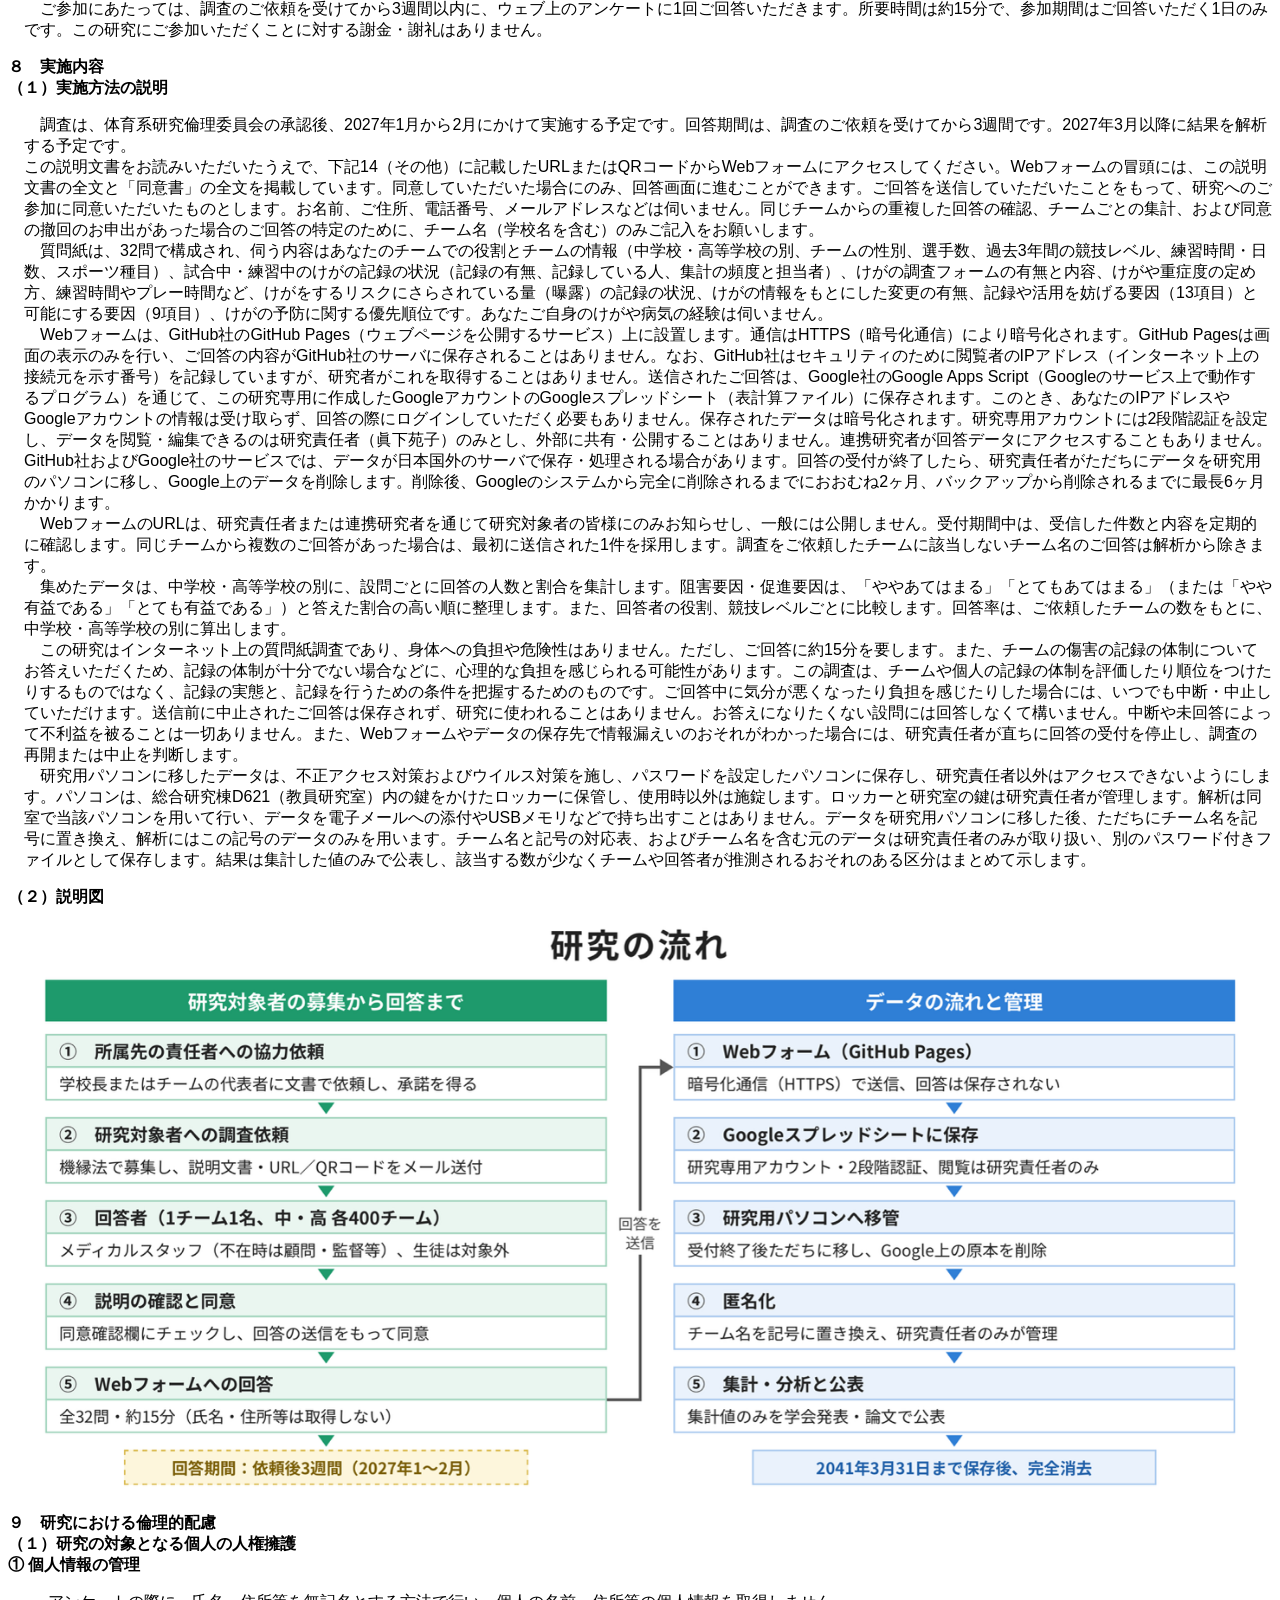
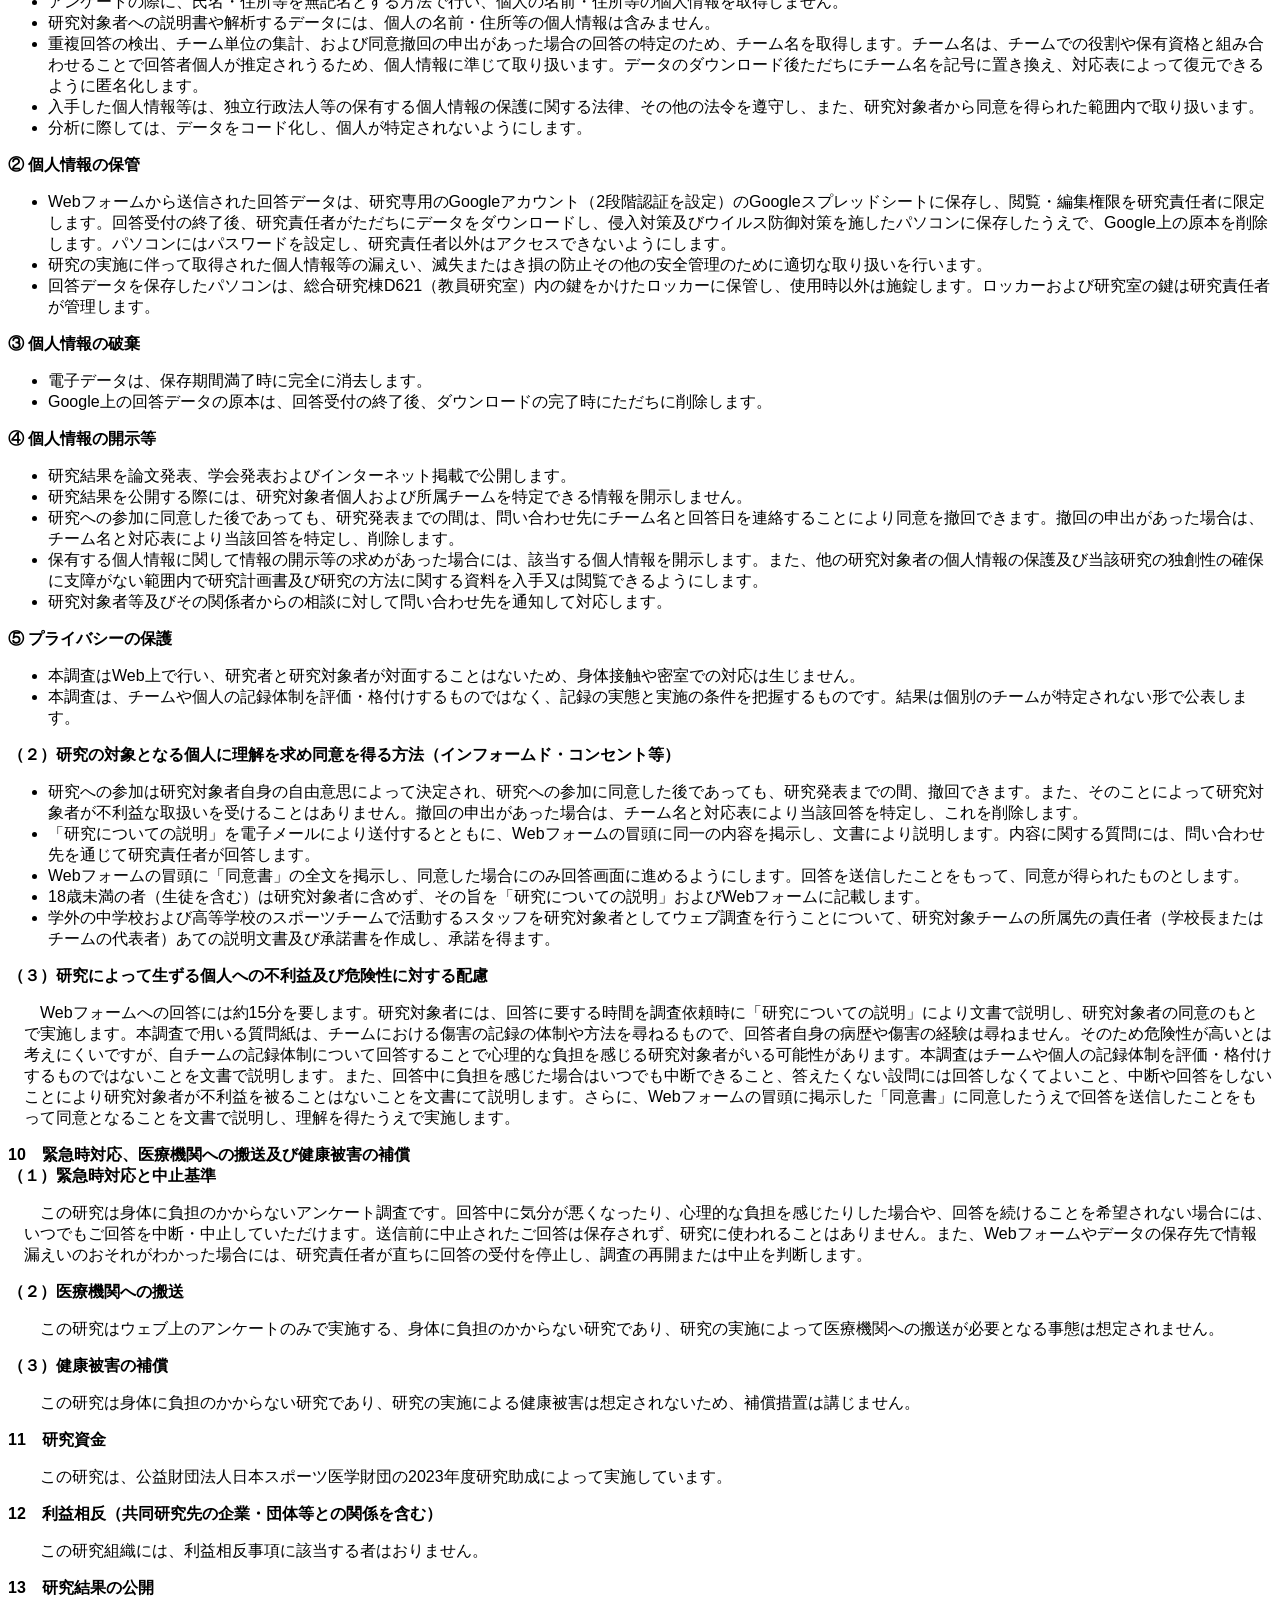
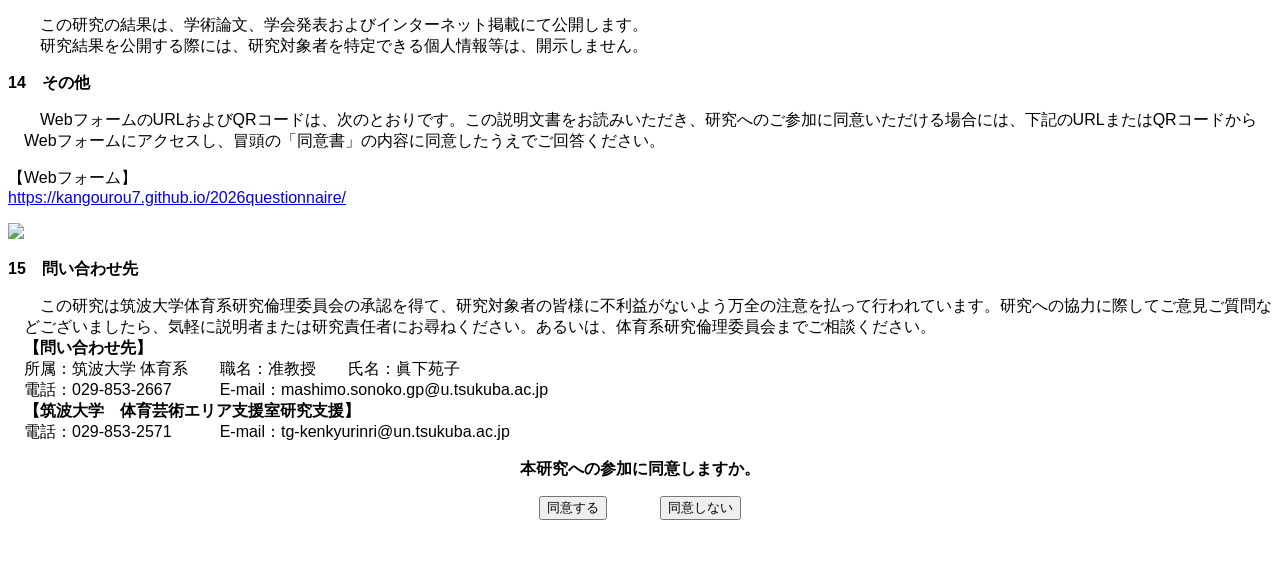
==== commit 589fe5ff: "Update index.html" ====
--- a/index.html
+++ b/index.html
@@ -63,7 +63,7 @@
 <p><b>８　実施内容
 <br>（１）実施方法の説明</b></p>
 <p class="indent">調査は、体育系研究倫理委員会の承認後、2027年1月から2月にかけて実施する予定です。回答期間は、調査のご依頼を受けてから3週間です。2027年3月以降に結果を解析する予定です。
-<br>この説明文書をお読みいただいたうえで、下記14（その他）に記載したURLまたはQRコードからWebフォームにアクセスしてください。Webフォームの冒頭にも、この説明文書の内容を掲載しています。<mark class="green">冒頭の同意確認欄の「説明を読み、内容を理解したうえで、研究への参加に同意します」にチェックすると、回答画面に進むことができます。</mark>ご回答を送信していただいたことをもって、研究へのご参加に同意いただいたものとします。お名前、ご住所、電話番号、メールアドレスなどは伺いません。同じチームからの重複した回答の確認、チームごとの集計、および同意の撤回のお申出があった場合のご回答の特定のために、チーム名（学校名を含む）のみご記入をお願いします。
+<br>この説明文書をお読みいただいたうえで、下記14（その他）に記載したURLまたはQRコードからWebフォームにアクセスしてください。Webフォームの冒頭には、この説明文書の全文と「同意書」の全文を掲載しています。同意していただいた場合にのみ、回答画面に進むことができます。ご回答を送信していただいたことをもって、研究へのご参加に同意いただいたものとします。お名前、ご住所、電話番号、メールアドレスなどは伺いません。同じチームからの重複した回答の確認、チームごとの集計、および同意の撤回のお申出があった場合のご回答の特定のために、チーム名（学校名を含む）のみご記入をお願いします。
 <br>　質問紙は、32問で構成され、伺う内容はあなたのチームでの役割とチームの情報（中学校・高等学校の別、チームの性別、選手数、過去3年間の競技レベル、練習時間・日数、スポーツ種目）、試合中・練習中のけがの記録の状況（記録の有無、記録している人、集計の頻度と担当者）、けがの調査フォームの有無と内容、けがや重症度の定め方、練習時間やプレー時間など、けがをするリスクにさらされている量（曝露）の記録の状況、けがの情報をもとにした変更の有無、記録や活用を妨げる要因（13項目）と可能にする要因（9項目）、けがの予防に関する優先順位です。あなたご自身のけがや病気の経験は伺いません。
 <br>　Webフォームは、GitHub社のGitHub Pages（ウェブページを公開するサービス）上に設置します。通信はHTTPS（暗号化通信）により暗号化されます。GitHub Pagesは画面の表示のみを行い、ご回答の内容がGitHub社のサーバに保存されることはありません。なお、GitHub社はセキュリティのために閲覧者のIPアドレス（インターネット上の接続元を示す番号）を記録していますが、研究者がこれを取得することはありません。送信されたご回答は、Google社のGoogle Apps Script（Googleのサービス上で動作するプログラム）を通じて、この研究専用に作成したGoogleアカウントのGoogleスプレッドシート（表計算ファイル）に保存されます。このとき、あなたのIPアドレスやGoogleアカウントの情報は受け取らず、回答の際にログインしていただく必要もありません。保存されたデータは暗号化されます。研究専用アカウントには2段階認証を設定し、データを閲覧・編集できるのは研究責任者（眞下苑子）のみとし、外部に共有・公開することはありません。連携研究者が回答データにアクセスすることもありません。GitHub社およびGoogle社のサービスでは、データが日本国外のサーバで保存・処理される場合があります。回答の受付が終了したら、研究責任者がただちにデータを研究用のパソコンに移し、Google上のデータを削除します。削除後、Googleのシステムから完全に削除されるまでにおおむね2ヶ月、バックアップから削除されるまでに最長6ヶ月かかります。
 <br>　WebフォームのURLは、研究責任者または連携研究者を通じて研究対象者の皆様にのみお知らせし、一般には公開しません。受付期間中は、受信した件数と内容を定期的に確認します。同じチームから複数のご回答があった場合は、最初に送信された1件を採用します。調査をご依頼したチームに該当しないチーム名のご回答は解析から除きます。
@@ -114,12 +114,12 @@
 <ul>
     <li>研究への参加は研究対象者自身の自由意思によって決定され、研究への参加に同意した後であっても、研究発表までの間、撤回できます。また、そのことによって研究対象者が不利益な取扱いを受けることはありません。撤回の申出があった場合は、チーム名と対応表により当該回答を特定し、これを削除します。</li>
     <li>「研究についての説明」を電子メールにより送付するとともに、Webフォームの冒頭に同一の内容を掲示し、文書により説明します。内容に関する質問には、問い合わせ先を通じて研究責任者が回答します。</li>
-    <li><mark class="green">Webフォームの冒頭に同意確認欄を設け、「説明を読み、内容を理解したうえで、研究への参加に同意します」にチェックしたうえで回答を送信したことをもって、同意が得られたものとします。その旨を「研究についての説明」およびWebフォームに記載します。</mark></li>
+    <li>Webフォームの冒頭に「同意書」の全文を掲示し、同意した場合にのみ回答画面に進めるようにします。回答を送信したことをもって、同意が得られたものとします。</li>
     <li>18歳未満の者（生徒を含む）は研究対象者に含めず、その旨を「研究についての説明」およびWebフォームに記載します。</li>
     <li>学外の中学校および高等学校のスポーツチームで活動するスタッフを研究対象者としてウェブ調査を行うことについて、研究対象チームの所属先の責任者（学校長またはチームの代表者）あての説明文書及び承諾書を作成し、承諾を得ます。</li>
 </ul>
 <p><b>（３）研究によって生ずる個人への不利益及び危険性に対する配慮</b></p>
-<p class="indent">Webフォームへの回答には約15分を要します。研究対象者には、回答に要する時間を調査依頼時に「研究についての説明」により文書で説明し、研究対象者の同意のもとで実施します。本調査で用いる質問紙は、チームにおける傷害の記録の体制や方法を尋ねるもので、回答者自身の病歴や傷害の経験は尋ねません。そのため危険性が高いとは考えにくいですが、自チームの記録体制について回答することで心理的な負担を感じる研究対象者がいる可能性があります。本調査はチームや個人の記録体制を評価・格付けするものではないことを文書で説明します。また、回答中に負担を感じた場合はいつでも中断できること、答えたくない設問には回答しなくてよいこと、中断や回答をしないことにより研究対象者が不利益を被ることはないことを文書にて説明します。さらに、同意確認欄にチェックしたうえでWebフォームの回答を送信したことをもって同意となることを文書で説明し、理解を得たうえで実施します。</p>
+<p class="indent">Webフォームへの回答には約15分を要します。研究対象者には、回答に要する時間を調査依頼時に「研究についての説明」により文書で説明し、研究対象者の同意のもとで実施します。本調査で用いる質問紙は、チームにおける傷害の記録の体制や方法を尋ねるもので、回答者自身の病歴や傷害の経験は尋ねません。そのため危険性が高いとは考えにくいですが、自チームの記録体制について回答することで心理的な負担を感じる研究対象者がいる可能性があります。本調査はチームや個人の記録体制を評価・格付けするものではないことを文書で説明します。また、回答中に負担を感じた場合はいつでも中断できること、答えたくない設問には回答しなくてよいこと、中断や回答をしないことにより研究対象者が不利益を被ることはないことを文書にて説明します。さらに、Webフォームの冒頭に掲示した「同意書」に同意したうえで回答を送信したことをもって同意となることを文書で説明し、理解を得たうえで実施します。</p>
 
 <p><b>10　緊急時対応、医療機関への搬送及び健康被害の補償
 <br>（１）緊急時対応と中止基準</b></p>
@@ -140,11 +140,11 @@
 <br>　研究結果を公開する際には、研究対象者を特定できる個人情報等は、開示しません。</p>
 
 <p><b>14　その他</b></p>
-<p class="indent">WebフォームのURLおよびQRコードは、次のとおりです。この説明文書をお読みいただき、研究へのご参加に同意いただける場合には、下記のURLまたはQRコードからWebフォームにアクセスし、冒頭の<mark class="green">同意確認欄にチェックしたうえでご回答ください</mark>。</p>
+<p class="indent">WebフォームのURLおよびQRコードは、次のとおりです。この説明文書をお読みいただき、研究へのご参加に同意いただける場合には、下記のURLまたはQRコードからWebフォームにアクセスし、冒頭の「同意書」の内容に同意したうえでご回答ください。</p>
 
-<p>【Webフォーム】</p>
-<br>
-
+<p>【Webフォーム】
+<br><a href="https://kangourou7.github.io/2026questionnaire/">https://kangourou7.github.io/2026questionnaire/</a></p>
+<p><img src="qr.png"></p>
 
 <p><b>15　問い合わせ先</b></p>
 <p class="indent">この研究は筑波大学体育系研究倫理委員会の承認を得て、研究対象者の皆様に不利益がないよう万全の注意を払って行われています。研究への協力に際してご意見ご質問などございましたら、気軽に説明者または研究責任者にお尋ねください。あるいは、体育系研究倫理委員会までご相談ください。
@@ -163,4 +163,4 @@
 <br>
 <br>
     </body>
-</html>+</html>
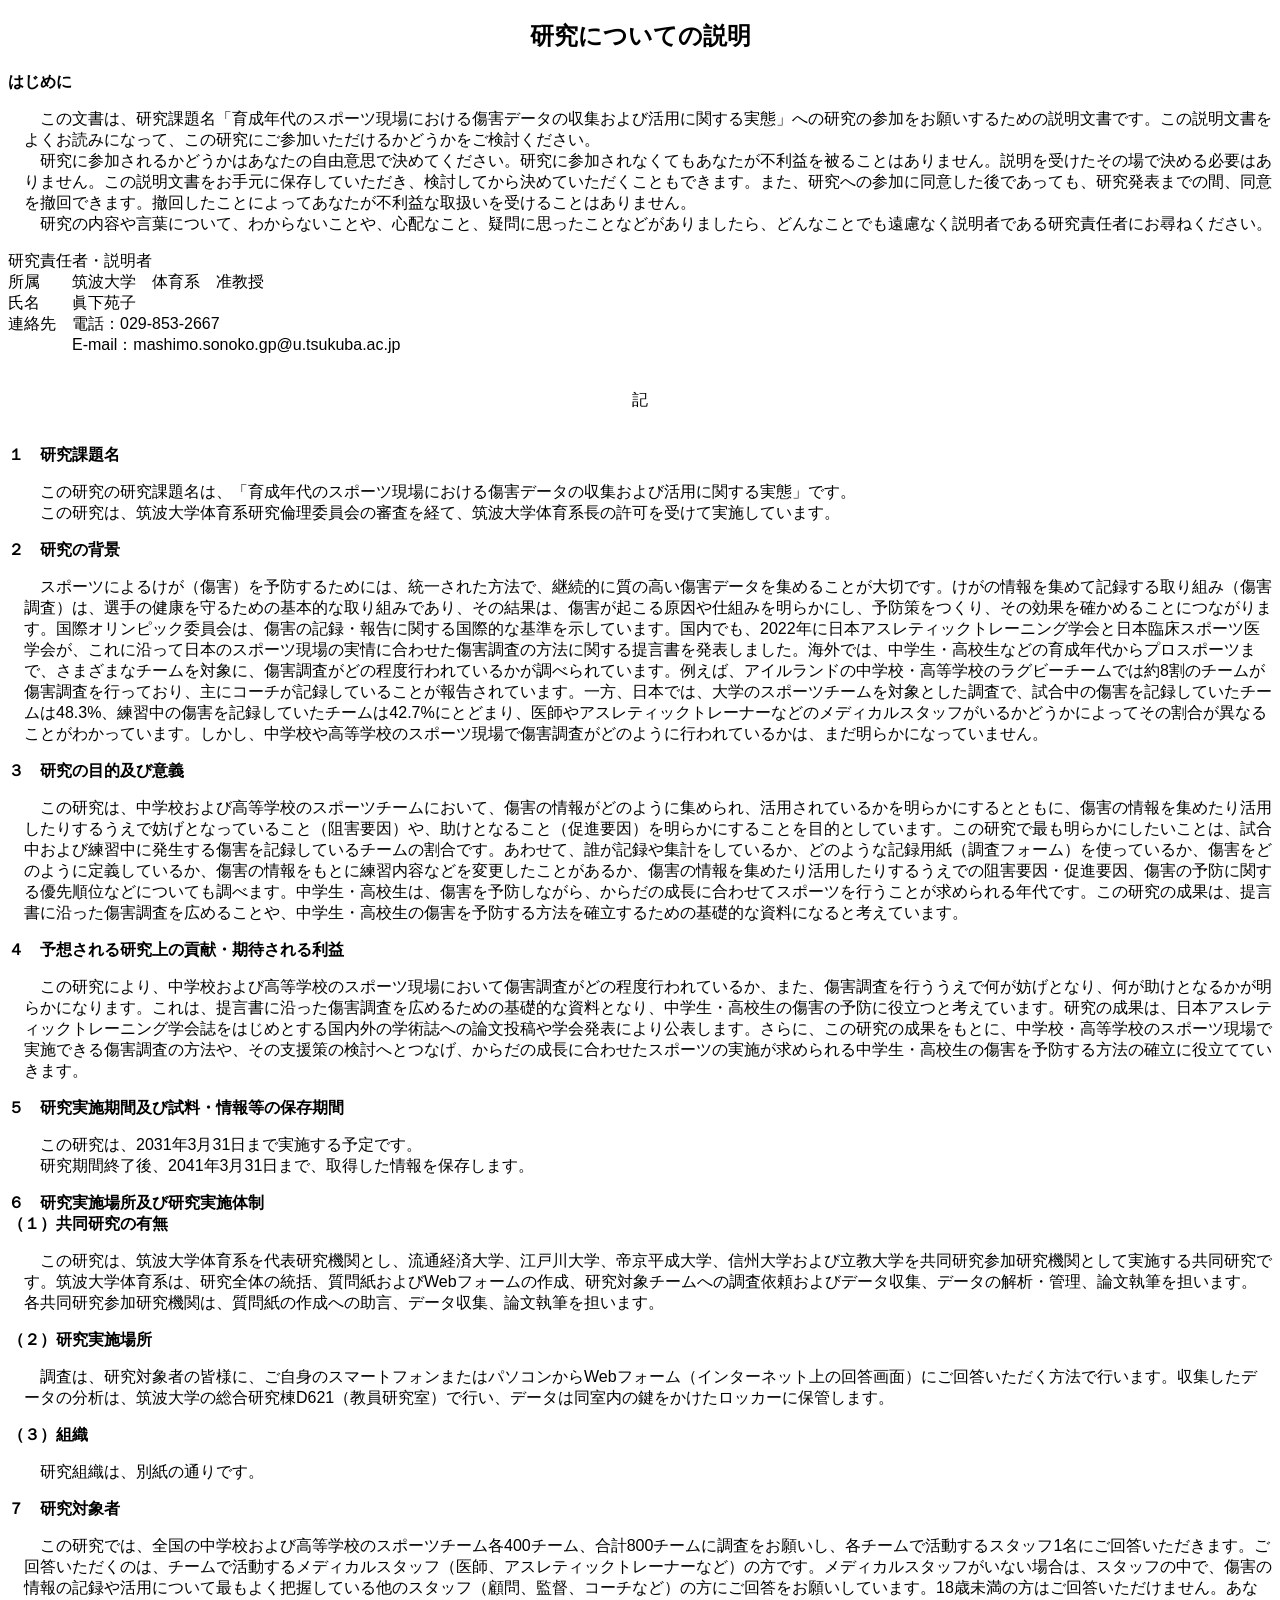
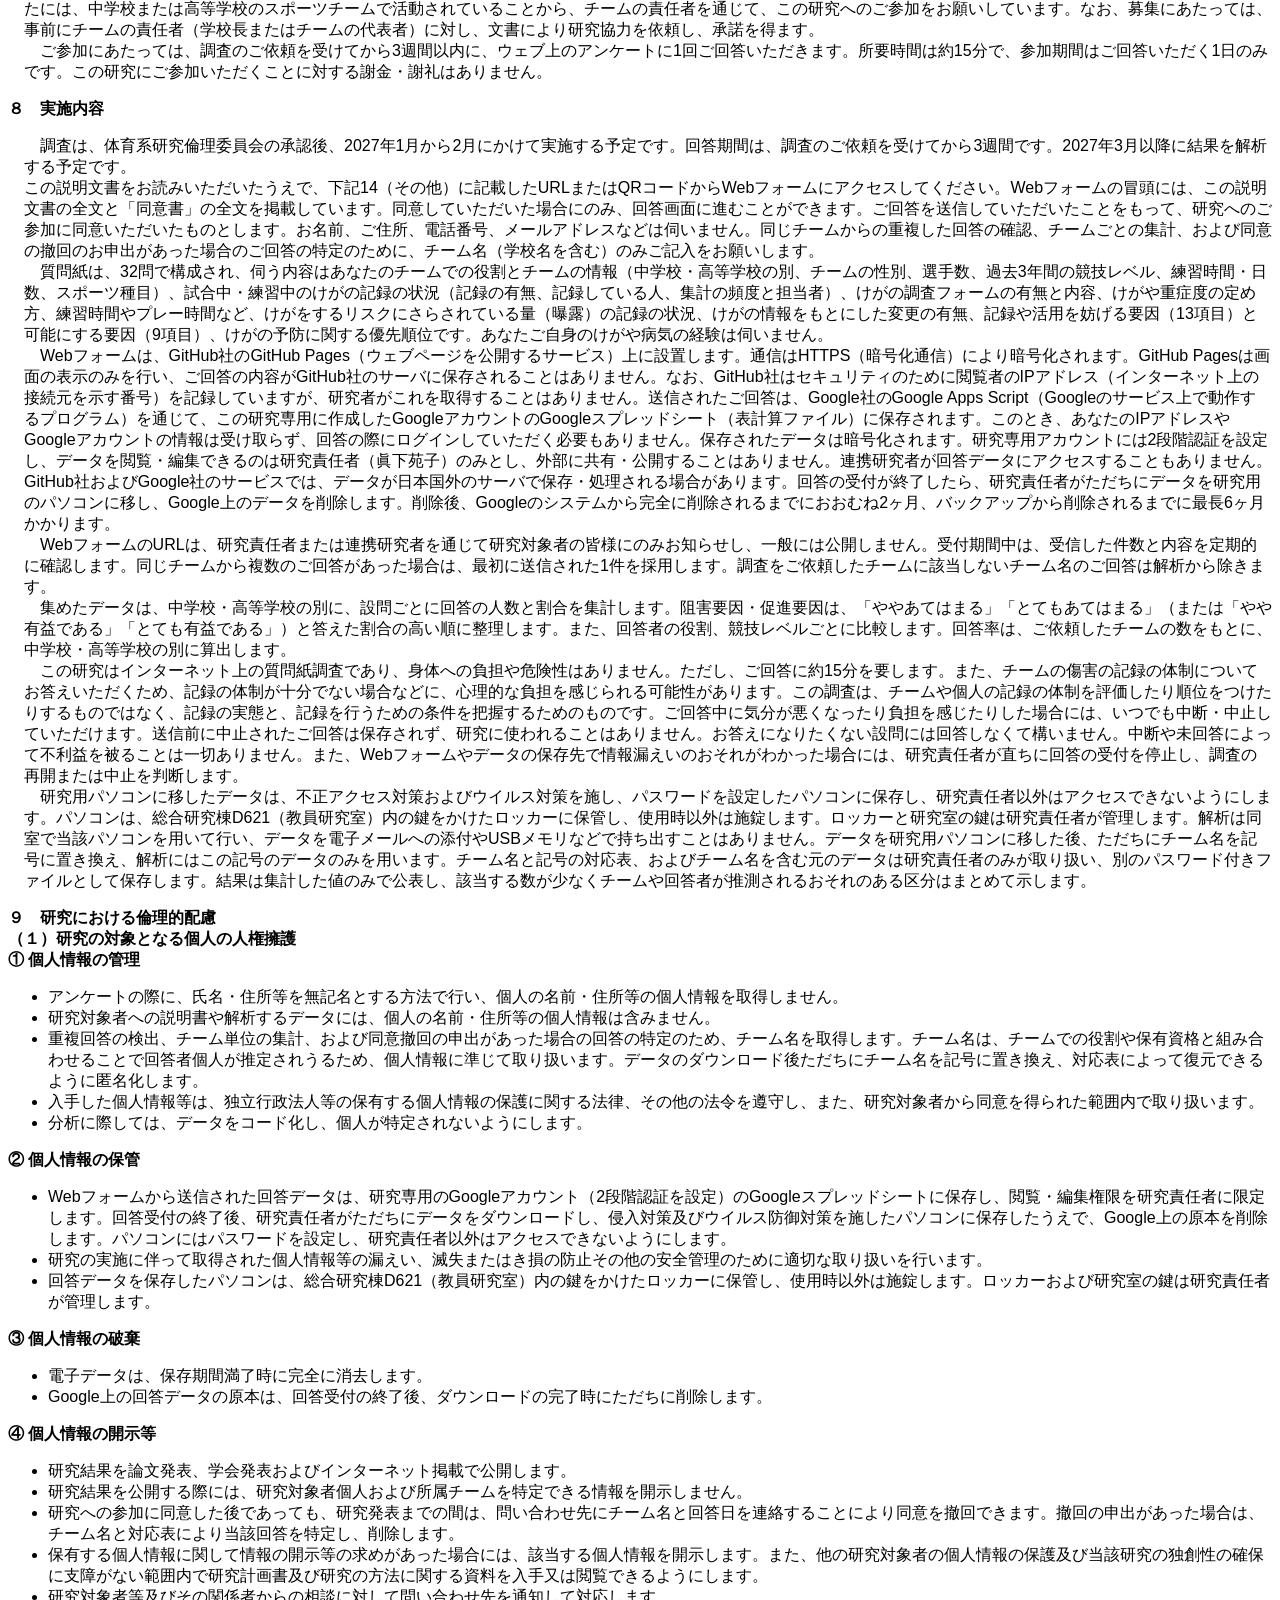
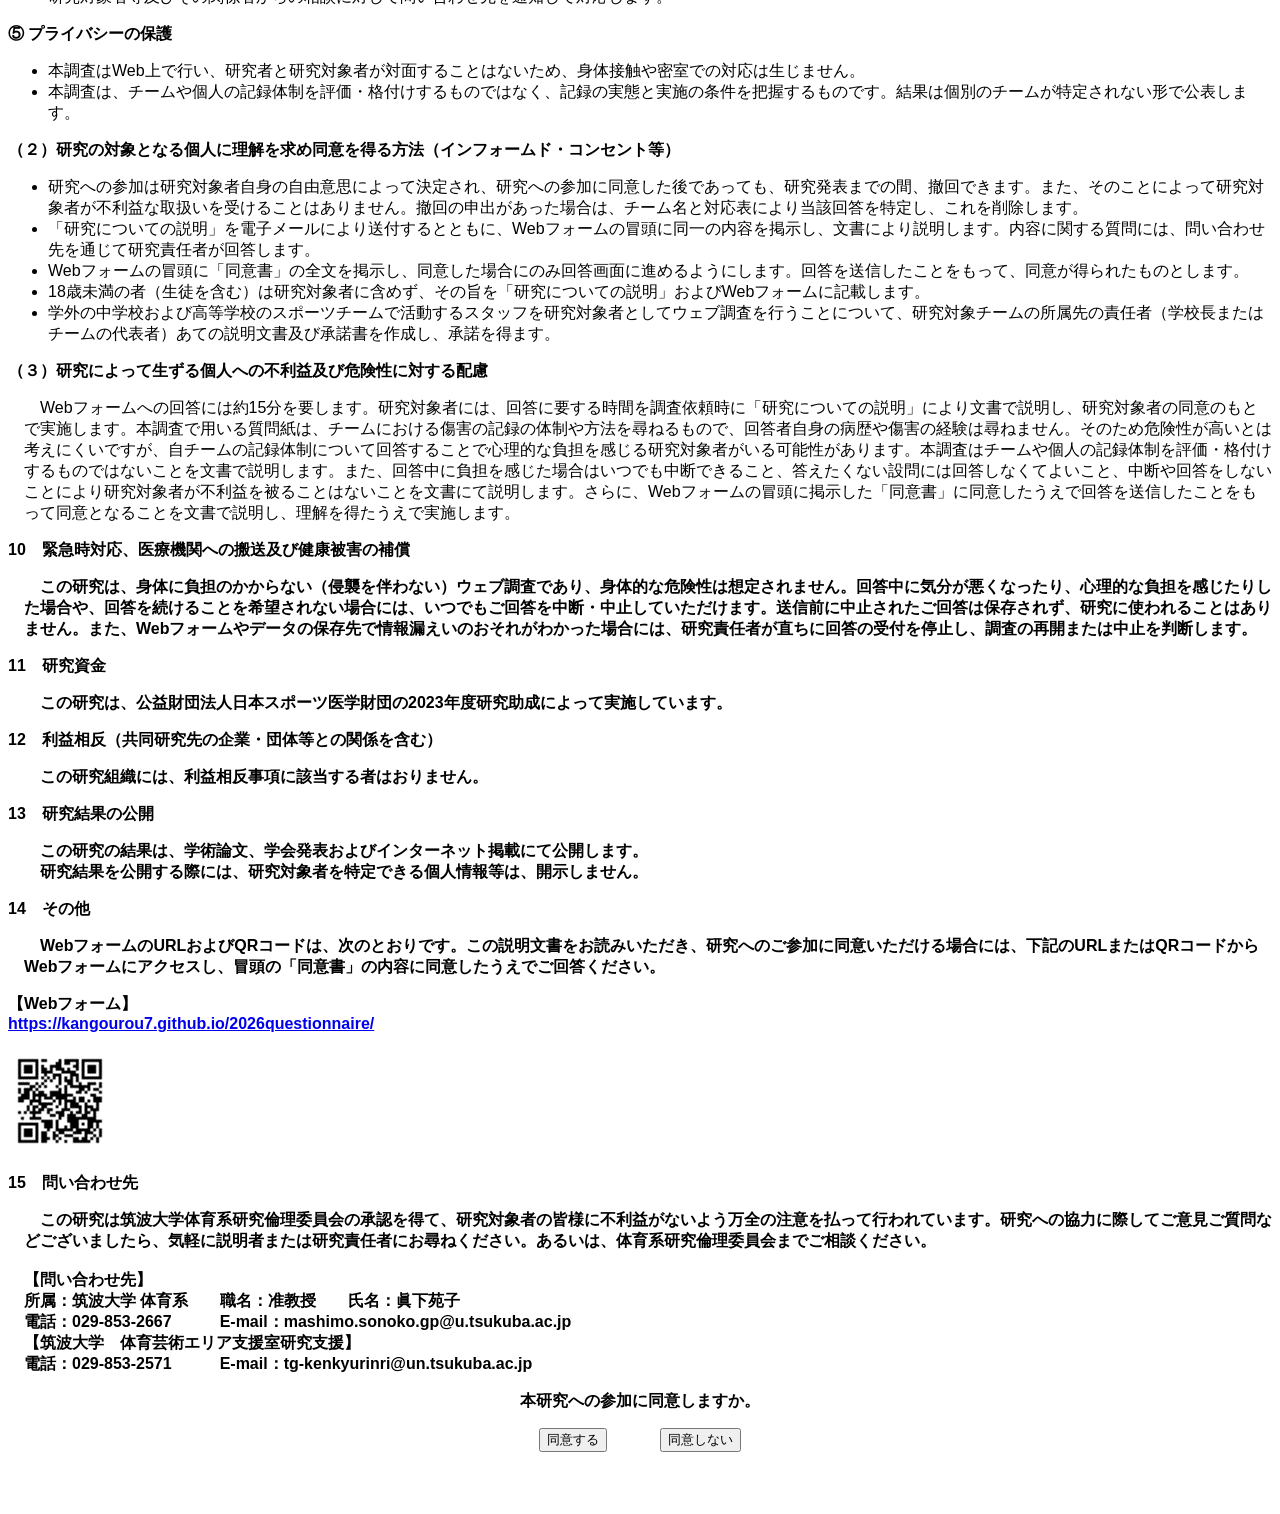
==== commit 5078a897: "Add files via upload" ====
--- a/index.html
+++ b/index.html
@@ -37,10 +37,10 @@
 <p class="indent">スポーツによるけが（傷害）を予防するためには、統一された方法で、継続的に質の高い傷害データを集めることが大切です。けがの情報を集めて記録する取り組み（傷害調査）は、選手の健康を守るための基本的な取り組みであり、その結果は、傷害が起こる原因や仕組みを明らかにし、予防策をつくり、その効果を確かめることにつながります。国際オリンピック委員会は、傷害の記録・報告に関する国際的な基準を示しています。国内でも、2022年に日本アスレティックトレーニング学会と日本臨床スポーツ医学会が、これに沿って日本のスポーツ現場の実情に合わせた傷害調査の方法に関する提言書を発表しました。海外では、中学生・高校生などの育成年代からプロスポーツまで、さまざまなチームを対象に、傷害調査がどの程度行われているかが調べられています。例えば、アイルランドの中学校・高等学校のラグビーチームでは約8割のチームが傷害調査を行っており、主にコーチが記録していることが報告されています。一方、日本では、大学のスポーツチームを対象とした調査で、試合中の傷害を記録していたチームは48.3%、練習中の傷害を記録していたチームは42.7%にとどまり、医師やアスレティックトレーナーなどのメディカルスタッフがいるかどうかによってその割合が異なることがわかっています。しかし、中学校や高等学校のスポーツ現場で傷害調査がどのように行われているかは、まだ明らかになっていません。</p>
 
 <p><b>３　研究の目的及び意義</b></p>
-<p class="indent">この研究は、中学校および高等学校のスポーツチームにおいて、傷害の情報がどのように集められ、活用されているかを明らかにするとともに、傷害の情報を集めたり活用したりするうえで妨げとなっていること（阻害要因）や、助けとなること（促進要因）を明らかにすることを目的としています。この研究で最も明らかにしたいことは、試合中および練習中に発生する傷害を記録しているチームの割合です。あわせて、誰が記録や集計をしているか、どのような記録用紙（調査フォーム）を使っているか、傷害をどのように定義しているか、傷害の情報をもとに練習内容などを変更したことがあるか、などについても調べます。中学生・高校生は、傷害を予防しながら、からだの成長に合わせてスポーツを行うことが求められる年代です。この研究の成果は、提言書に沿った傷害調査を広めることや、中学生・高校生の傷害を予防する方法を確立するための基礎的な資料になると考えています。</p>
+<p class="indent">この研究は、中学校および高等学校のスポーツチームにおいて、傷害の情報がどのように集められ、活用されているかを明らかにするとともに、傷害の情報を集めたり活用したりするうえで妨げとなっていること（阻害要因）や、助けとなること（促進要因）を明らかにすることを目的としています。この研究で最も明らかにしたいことは、試合中および練習中に発生する傷害を記録しているチームの割合です。あわせて、誰が記録や集計をしているか、どのような記録用紙（調査フォーム）を使っているか、傷害をどのように定義しているか、傷害の情報をもとに練習内容などを変更したことがあるか、傷害の情報を集めたり活用したりするうえでの阻害要因・促進要因、傷害の予防に関する優先順位などについても調べます。中学生・高校生は、傷害を予防しながら、からだの成長に合わせてスポーツを行うことが求められる年代です。この研究の成果は、提言書に沿った傷害調査を広めることや、中学生・高校生の傷害を予防する方法を確立するための基礎的な資料になると考えています。</p>
 
 <p><b>４　予想される研究上の貢献・期待される利益</b></p>
-<p class="indent">この研究により、中学校および高等学校のスポーツ現場において傷害調査がどの程度行われているか、また、傷害調査を行ううえで何が妨げとなり、何が助けとなるかが明らかになります。これは、提言書に沿った傷害調査を広めるための基礎的な資料となり、中学生・高校生の傷害の予防に役立つと考えています。研究の成果は、日本アスレティックトレーニング学会誌をはじめとする国内外の学術誌への論文投稿や学会発表により公表します。</p>
+<p class="indent">この研究により、中学校および高等学校のスポーツ現場において傷害調査がどの程度行われているか、また、傷害調査を行ううえで何が妨げとなり、何が助けとなるかが明らかになります。これは、提言書に沿った傷害調査を広めるための基礎的な資料となり、中学生・高校生の傷害の予防に役立つと考えています。研究の成果は、日本アスレティックトレーニング学会誌をはじめとする国内外の学術誌への論文投稿や学会発表により公表します。さらに、この研究の成果をもとに、中学校・高等学校のスポーツ現場で実施できる傷害調査の方法や、その支援策の検討へとつなげ、からだの成長に合わせたスポーツの実施が求められる中学生・高校生の傷害を予防する方法の確立に役立てていきます。</p>
 
 <p><b>５　研究実施期間及び試料・情報等の保存期間</b></p>
 <p class="indent">この研究は、2031年3月31日まで実施する予定です。
@@ -60,8 +60,7 @@
 <p class="indent">この研究では、全国の中学校および高等学校のスポーツチーム各400チーム、合計800チームに調査をお願いし、各チームで活動するスタッフ1名にご回答いただきます。ご回答いただくのは、チームで活動するメディカルスタッフ（医師、アスレティックトレーナーなど）の方です。メディカルスタッフがいない場合は、スタッフの中で、傷害の情報の記録や活用について最もよく把握している他のスタッフ（顧問、監督、コーチなど）の方にご回答をお願いしています。18歳未満の方はご回答いただけません。あなたには、中学校または高等学校のスポーツチームで活動されていることから、チームの責任者を通じて、この研究へのご参加をお願いしています。なお、募集にあたっては、事前にチームの責任者（学校長またはチームの代表者）に対し、文書により研究協力を依頼し、承諾を得ます。
 <br>　ご参加にあたっては、調査のご依頼を受けてから3週間以内に、ウェブ上のアンケートに1回ご回答いただきます。所要時間は約15分で、参加期間はご回答いただく1日のみです。この研究にご参加いただくことに対する謝金・謝礼はありません。</p>
 
-<p><b>８　実施内容
-<br>（１）実施方法の説明</b></p>
+<p><b>８　実施内容</b></p>
 <p class="indent">調査は、体育系研究倫理委員会の承認後、2027年1月から2月にかけて実施する予定です。回答期間は、調査のご依頼を受けてから3週間です。2027年3月以降に結果を解析する予定です。
 <br>この説明文書をお読みいただいたうえで、下記14（その他）に記載したURLまたはQRコードからWebフォームにアクセスしてください。Webフォームの冒頭には、この説明文書の全文と「同意書」の全文を掲載しています。同意していただいた場合にのみ、回答画面に進むことができます。ご回答を送信していただいたことをもって、研究へのご参加に同意いただいたものとします。お名前、ご住所、電話番号、メールアドレスなどは伺いません。同じチームからの重複した回答の確認、チームごとの集計、および同意の撤回のお申出があった場合のご回答の特定のために、チーム名（学校名を含む）のみご記入をお願いします。
 <br>　質問紙は、32問で構成され、伺う内容はあなたのチームでの役割とチームの情報（中学校・高等学校の別、チームの性別、選手数、過去3年間の競技レベル、練習時間・日数、スポーツ種目）、試合中・練習中のけがの記録の状況（記録の有無、記録している人、集計の頻度と担当者）、けがの調査フォームの有無と内容、けがや重症度の定め方、練習時間やプレー時間など、けがをするリスクにさらされている量（曝露）の記録の状況、けがの情報をもとにした変更の有無、記録や活用を妨げる要因（13項目）と可能にする要因（9項目）、けがの予防に関する優先順位です。あなたご自身のけがや病気の経験は伺いません。
@@ -70,11 +69,6 @@
 <br>　集めたデータは、中学校・高等学校の別に、設問ごとに回答の人数と割合を集計します。阻害要因・促進要因は、「ややあてはまる」「とてもあてはまる」（または「やや有益である」「とても有益である」）と答えた割合の高い順に整理します。また、回答者の役割、競技レベルごとに比較します。回答率は、ご依頼したチームの数をもとに、中学校・高等学校の別に算出します。
 <br>　この研究はインターネット上の質問紙調査であり、身体への負担や危険性はありません。ただし、ご回答に約15分を要します。また、チームの傷害の記録の体制についてお答えいただくため、記録の体制が十分でない場合などに、心理的な負担を感じられる可能性があります。この調査は、チームや個人の記録の体制を評価したり順位をつけたりするものではなく、記録の実態と、記録を行うための条件を把握するためのものです。ご回答中に気分が悪くなったり負担を感じたりした場合には、いつでも中断・中止していただけます。送信前に中止されたご回答は保存されず、研究に使われることはありません。お答えになりたくない設問には回答しなくて構いません。中断や未回答によって不利益を被ることは一切ありません。また、Webフォームやデータの保存先で情報漏えいのおそれがわかった場合には、研究責任者が直ちに回答の受付を停止し、調査の再開または中止を判断します。
 <br>　研究用パソコンに移したデータは、不正アクセス対策およびウイルス対策を施し、パスワードを設定したパソコンに保存し、研究責任者以外はアクセスできないようにします。パソコンは、総合研究棟D621（教員研究室）内の鍵をかけたロッカーに保管し、使用時以外は施錠します。ロッカーと研究室の鍵は研究責任者が管理します。解析は同室で当該パソコンを用いて行い、データを電子メールへの添付やUSBメモリなどで持ち出すことはありません。データを研究用パソコンに移した後、ただちにチーム名を記号に置き換え、解析にはこの記号のデータのみを用います。チーム名と記号の対応表、およびチーム名を含む元のデータは研究責任者のみが取り扱い、別のパスワード付きファイルとして保存します。結果は集計した値のみで公表し、該当する数が少なくチームや回答者が推測されるおそれのある区分はまとめて示します。</p>
-
-<p><b>（２）説明図</b></p>
- <center>
-<img src="flow.png" width="95%">
- </center>
 
 <p><b>９　研究における倫理的配慮
 <br>（１）研究の対象となる個人の人権擁護
@@ -122,12 +116,7 @@
 <p class="indent">Webフォームへの回答には約15分を要します。研究対象者には、回答に要する時間を調査依頼時に「研究についての説明」により文書で説明し、研究対象者の同意のもとで実施します。本調査で用いる質問紙は、チームにおける傷害の記録の体制や方法を尋ねるもので、回答者自身の病歴や傷害の経験は尋ねません。そのため危険性が高いとは考えにくいですが、自チームの記録体制について回答することで心理的な負担を感じる研究対象者がいる可能性があります。本調査はチームや個人の記録体制を評価・格付けするものではないことを文書で説明します。また、回答中に負担を感じた場合はいつでも中断できること、答えたくない設問には回答しなくてよいこと、中断や回答をしないことにより研究対象者が不利益を被ることはないことを文書にて説明します。さらに、Webフォームの冒頭に掲示した「同意書」に同意したうえで回答を送信したことをもって同意となることを文書で説明し、理解を得たうえで実施します。</p>
 
 <p><b>10　緊急時対応、医療機関への搬送及び健康被害の補償
-<br>（１）緊急時対応と中止基準</b></p>
-<p class="indent">この研究は身体に負担のかからないアンケート調査です。回答中に気分が悪くなったり、心理的な負担を感じたりした場合や、回答を続けることを希望されない場合には、いつでもご回答を中断・中止していただけます。送信前に中止されたご回答は保存されず、研究に使われることはありません。また、Webフォームやデータの保存先で情報漏えいのおそれがわかった場合には、研究責任者が直ちに回答の受付を停止し、調査の再開または中止を判断します。</p>
-<p><b>（２）医療機関への搬送</b></p>
-<p class="indent">この研究はウェブ上のアンケートのみで実施する、身体に負担のかからない研究であり、研究の実施によって医療機関への搬送が必要となる事態は想定されません。</p>
-<p><b>（３）健康被害の補償</b></p>
-<p class="indent">この研究は身体に負担のかからない研究であり、研究の実施による健康被害は想定されないため、補償措置は講じません。</p>
+<p class="indent">この研究は、身体に負担のかからない（侵襲を伴わない）ウェブ調査であり、身体的な危険性は想定されません。回答中に気分が悪くなったり、心理的な負担を感じたりした場合や、回答を続けることを希望されない場合には、いつでもご回答を中断・中止していただけます。送信前に中止されたご回答は保存されず、研究に使われることはありません。また、Webフォームやデータの保存先で情報漏えいのおそれがわかった場合には、研究責任者が直ちに回答の受付を停止し、調査の再開または中止を判断します。</p>
 
 <p><b>11　研究資金</b></p>
 <p class="indent">この研究は、公益財団法人日本スポーツ医学財団の2023年度研究助成によって実施しています。</p>
@@ -148,6 +137,7 @@
 
 <p><b>15　問い合わせ先</b></p>
 <p class="indent">この研究は筑波大学体育系研究倫理委員会の承認を得て、研究対象者の皆様に不利益がないよう万全の注意を払って行われています。研究への協力に際してご意見ご質問などございましたら、気軽に説明者または研究責任者にお尋ねください。あるいは、体育系研究倫理委員会までご相談ください。
+<br>
 <br><b>【問い合わせ先】</b>
 <br>所属：筑波大学 体育系　　職名：准教授　　氏名：眞下苑子
 <br>電話：029-853-2667　　　E-mail：mashimo.sonoko.gp@u.tsukuba.ac.jp
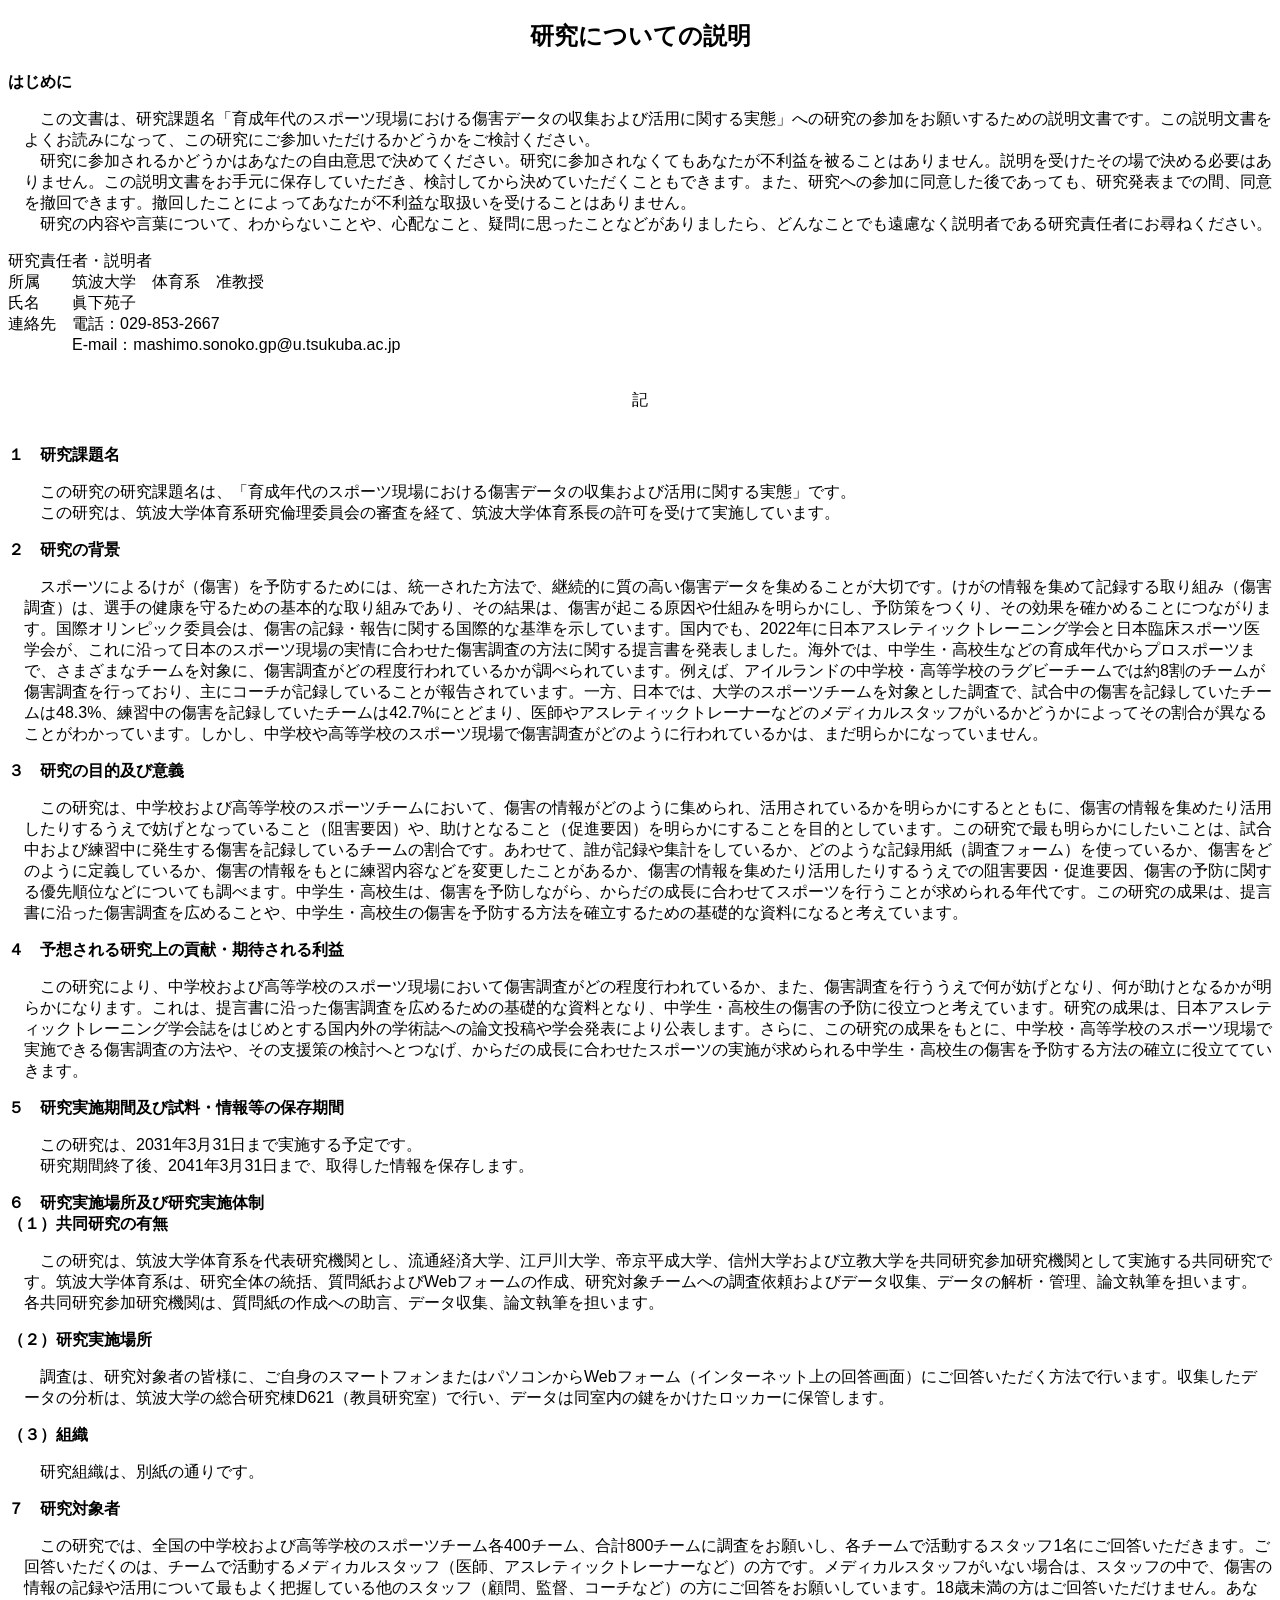
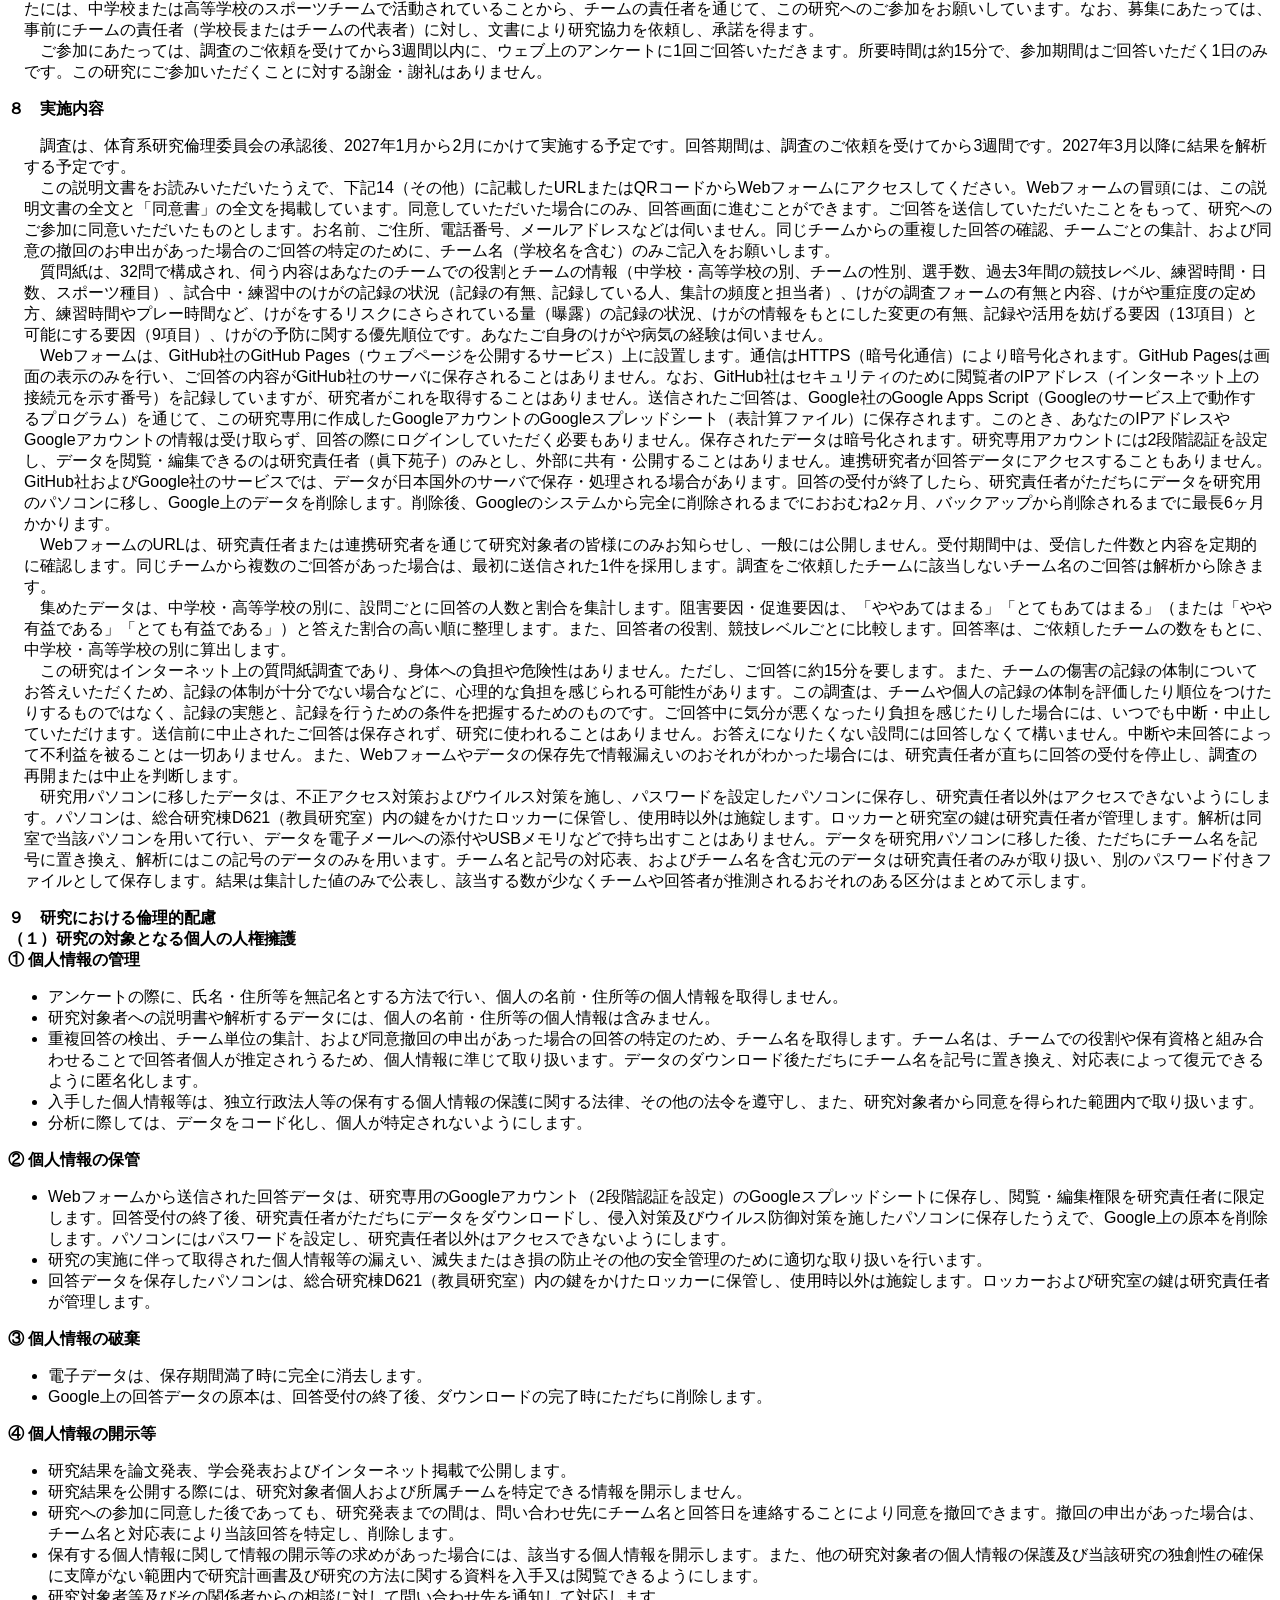
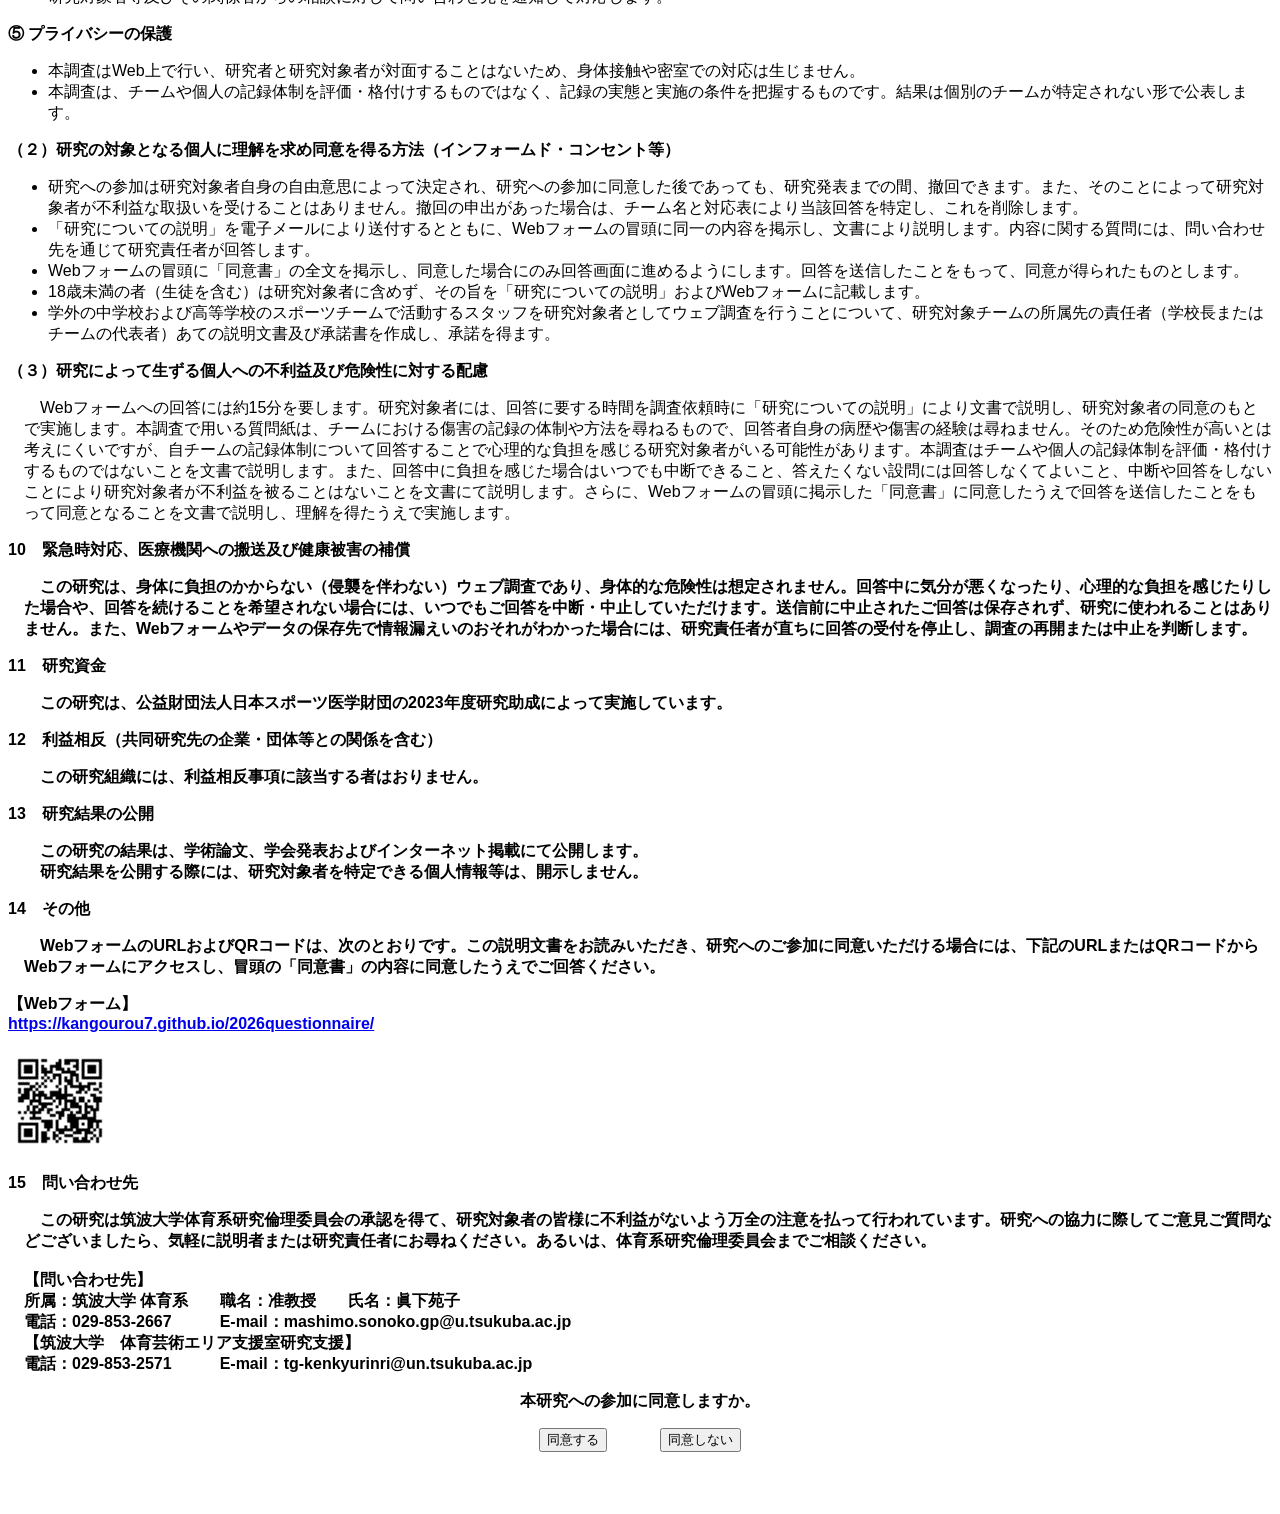
==== commit d200bcf0: "Add files via upload" ====
--- a/index.html
+++ b/index.html
@@ -62,7 +62,7 @@
 
 <p><b>８　実施内容</b></p>
 <p class="indent">調査は、体育系研究倫理委員会の承認後、2027年1月から2月にかけて実施する予定です。回答期間は、調査のご依頼を受けてから3週間です。2027年3月以降に結果を解析する予定です。
-<br>この説明文書をお読みいただいたうえで、下記14（その他）に記載したURLまたはQRコードからWebフォームにアクセスしてください。Webフォームの冒頭には、この説明文書の全文と「同意書」の全文を掲載しています。同意していただいた場合にのみ、回答画面に進むことができます。ご回答を送信していただいたことをもって、研究へのご参加に同意いただいたものとします。お名前、ご住所、電話番号、メールアドレスなどは伺いません。同じチームからの重複した回答の確認、チームごとの集計、および同意の撤回のお申出があった場合のご回答の特定のために、チーム名（学校名を含む）のみご記入をお願いします。
+<br>　この説明文書をお読みいただいたうえで、下記14（その他）に記載したURLまたはQRコードからWebフォームにアクセスしてください。Webフォームの冒頭には、この説明文書の全文と「同意書」の全文を掲載しています。同意していただいた場合にのみ、回答画面に進むことができます。ご回答を送信していただいたことをもって、研究へのご参加に同意いただいたものとします。お名前、ご住所、電話番号、メールアドレスなどは伺いません。同じチームからの重複した回答の確認、チームごとの集計、および同意の撤回のお申出があった場合のご回答の特定のために、チーム名（学校名を含む）のみご記入をお願いします。
 <br>　質問紙は、32問で構成され、伺う内容はあなたのチームでの役割とチームの情報（中学校・高等学校の別、チームの性別、選手数、過去3年間の競技レベル、練習時間・日数、スポーツ種目）、試合中・練習中のけがの記録の状況（記録の有無、記録している人、集計の頻度と担当者）、けがの調査フォームの有無と内容、けがや重症度の定め方、練習時間やプレー時間など、けがをするリスクにさらされている量（曝露）の記録の状況、けがの情報をもとにした変更の有無、記録や活用を妨げる要因（13項目）と可能にする要因（9項目）、けがの予防に関する優先順位です。あなたご自身のけがや病気の経験は伺いません。
 <br>　Webフォームは、GitHub社のGitHub Pages（ウェブページを公開するサービス）上に設置します。通信はHTTPS（暗号化通信）により暗号化されます。GitHub Pagesは画面の表示のみを行い、ご回答の内容がGitHub社のサーバに保存されることはありません。なお、GitHub社はセキュリティのために閲覧者のIPアドレス（インターネット上の接続元を示す番号）を記録していますが、研究者がこれを取得することはありません。送信されたご回答は、Google社のGoogle Apps Script（Googleのサービス上で動作するプログラム）を通じて、この研究専用に作成したGoogleアカウントのGoogleスプレッドシート（表計算ファイル）に保存されます。このとき、あなたのIPアドレスやGoogleアカウントの情報は受け取らず、回答の際にログインしていただく必要もありません。保存されたデータは暗号化されます。研究専用アカウントには2段階認証を設定し、データを閲覧・編集できるのは研究責任者（眞下苑子）のみとし、外部に共有・公開することはありません。連携研究者が回答データにアクセスすることもありません。GitHub社およびGoogle社のサービスでは、データが日本国外のサーバで保存・処理される場合があります。回答の受付が終了したら、研究責任者がただちにデータを研究用のパソコンに移し、Google上のデータを削除します。削除後、Googleのシステムから完全に削除されるまでにおおむね2ヶ月、バックアップから削除されるまでに最長6ヶ月かかります。
 <br>　WebフォームのURLは、研究責任者または連携研究者を通じて研究対象者の皆様にのみお知らせし、一般には公開しません。受付期間中は、受信した件数と内容を定期的に確認します。同じチームから複数のご回答があった場合は、最初に送信された1件を採用します。調査をご依頼したチームに該当しないチーム名のご回答は解析から除きます。
